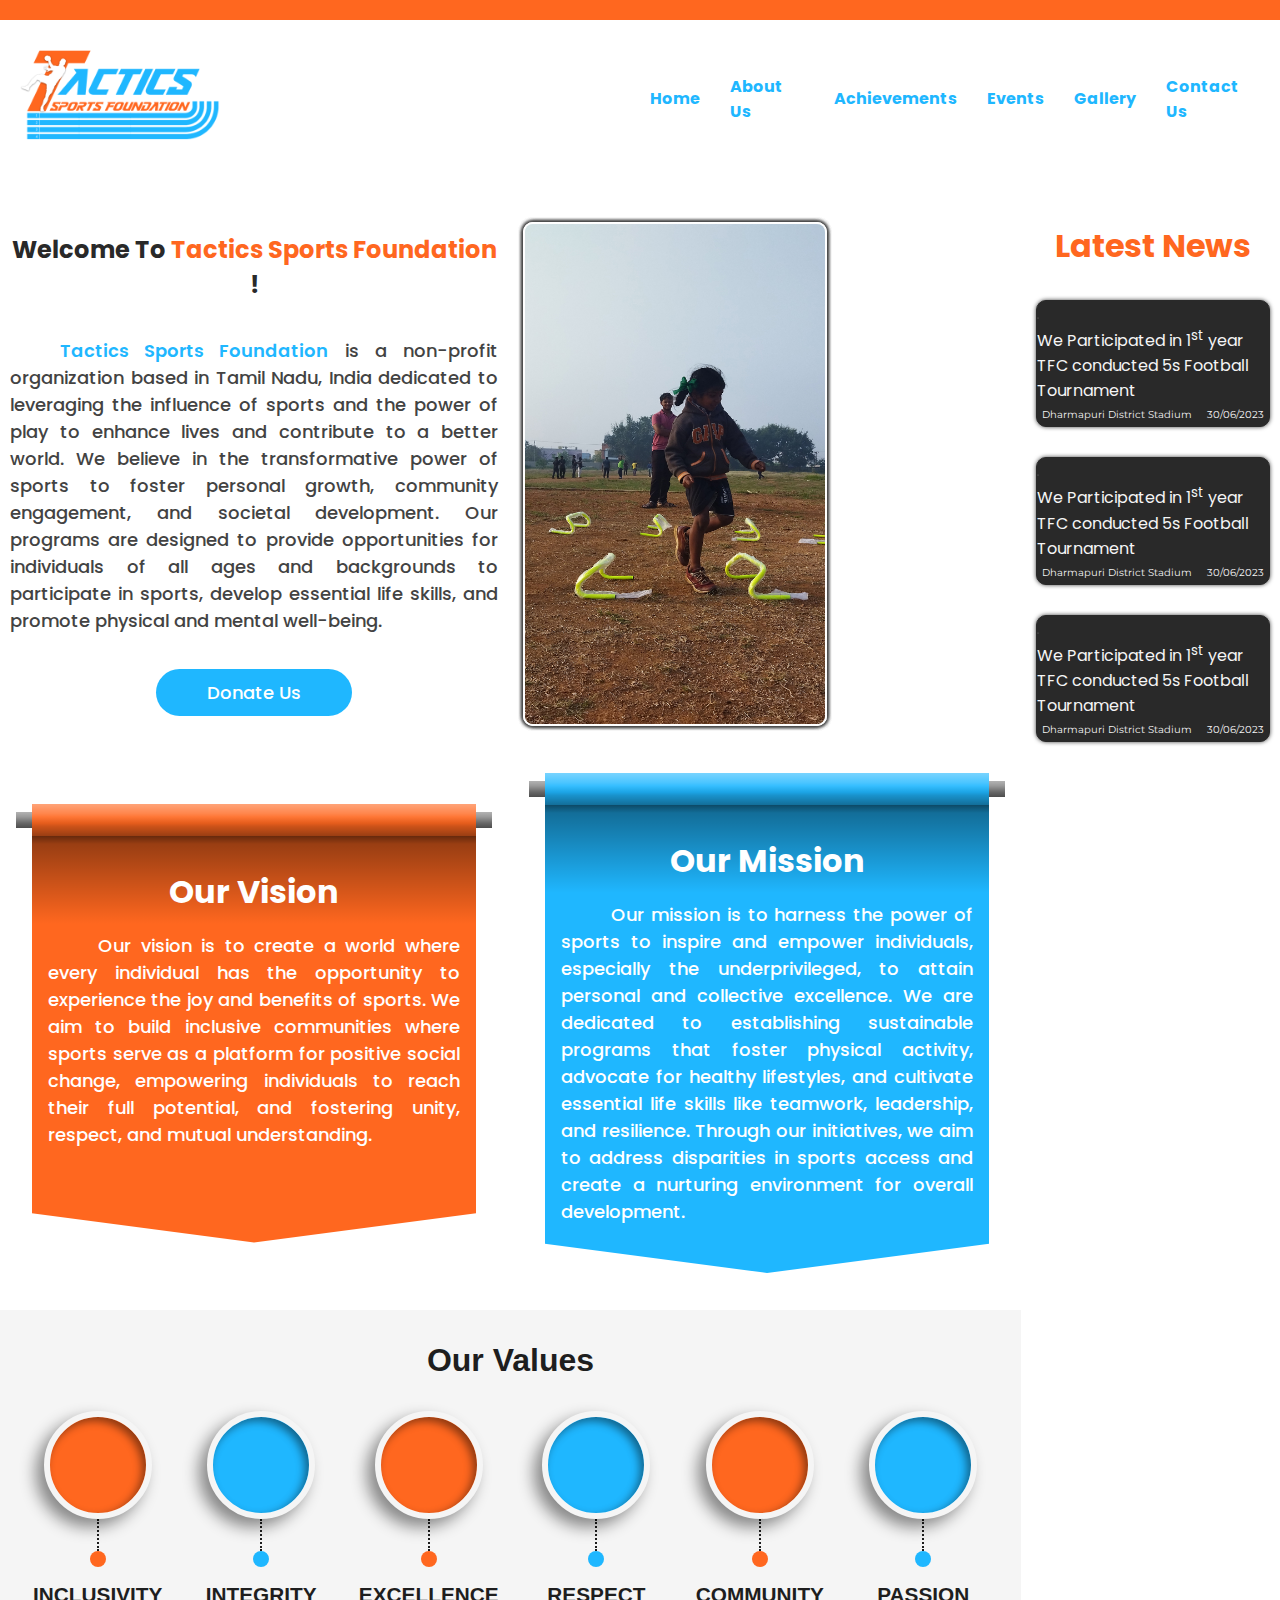
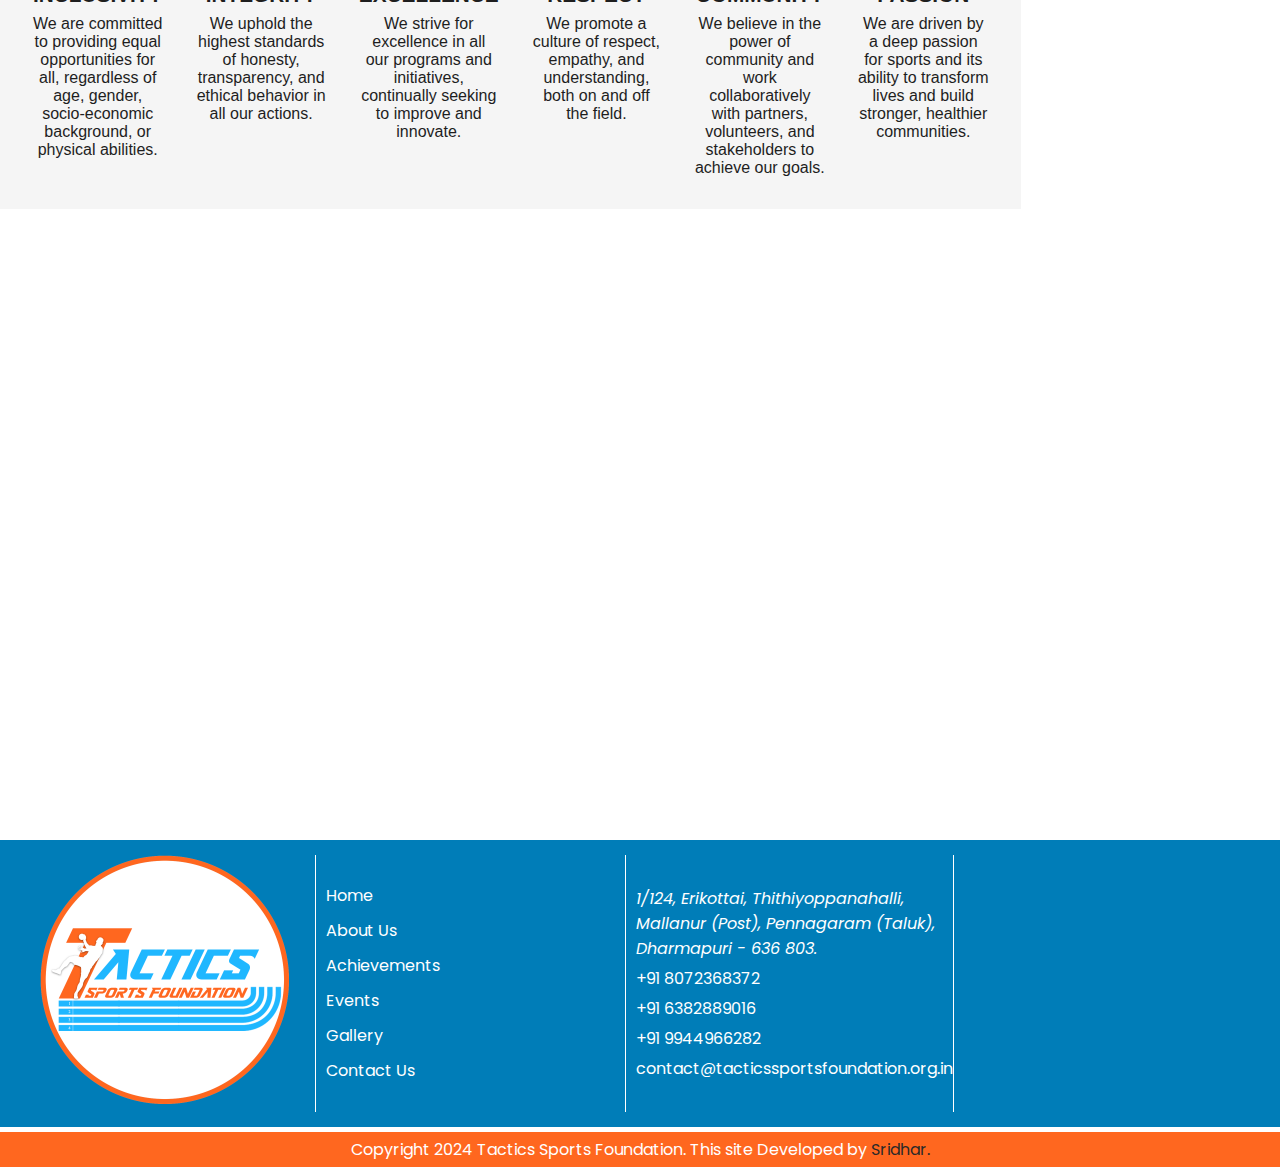
==== index.html @ 792f98ef "Add files via upload" ====
<!DOCTYPE html>
<html lang="en">

<head>
    <meta charset="UTF-8">
    <meta name="viewport" content="width=device-width, initial-scale=1.0">
    <title>Tactics Sports Foundation</title>
    <link rel="stylesheet" href="css/styles.css">
    <link rel="stylesheet" href="css/responsive-desktop.css">
    <link rel="stylesheet" href="css/responsive-tablet.css">
    <link rel="stylesheet" href="css/responsive-smartphone.css">
    <link rel="stylesheet" href="https://cdnjs.cloudflare.com/ajax/libs/font-awesome/6.5.2/css/all.min.css"
        integrity="sha512-SnH5WK+bZxgPHs44uWIX+LLJAJ9/2PkPKZ5QiAj6Ta86w+fsb2TkcmfRyVX3pBnMFcV7oQPJkl9QevSCWr3W6A=="
        crossorigin="anonymous" referrerpolicy="no-referrer" />
    <link href="https://fonts.googleapis.com/css2?family=Montserrat:wght@400;500;700&display=swap" rel="stylesheet">
    <link href="https://fonts.googleapis.com/css2?family=Poppins:wght@400;500;700&display=swap" rel="stylesheet">
</head>

<body>

    <!-- Home Container -->
    <div class="container">

        <!-- Header -->

        <div class="header">
            <div class="social-media">
                <a href="http://www.facebook.com/profile.php?id=100075860274698" target="_blank"
                    rel="noopener noreferrer"><i class="fa-brands fa-square-facebook"></i></a>
                <a href="http://www.instagram.com/tactics_sports_foundation" target="_blank"
                    rel="noopener noreferrer"><i class="fa-brands fa-square-instagram"></i></a>
                <a href="http://www.youtube.com/@tacticssportsfoundation" target="_blank" rel="noopener noreferrer"><i
                        class="fa-brands fa-square-youtube"></i></a>
            </div>
            <div class="contact-info">
                <a href="mailto:contact@tacticssportsfoundation.org.in"><i class="fa-solid fa-envelope"></i></a>
                <a href="tel:+918072368372"><i class="fa-solid fa-phone-volume"></i></a>
            </div>
        </div>

        <!-- Nav Bar -->

        <div class="navbar">
            <div class="site-logo">
                <a href="index.html"><img src="img/tsf new logo without circle.png" alt="Our-Logo"></a>
            </div>
            <div class="menu-bar" id="myLinks">
                <a href="index.html">Home</a>
                <a href="about.html">About Us</a>
                <div class="dropdown">
                    <a href="achievements.html" onmousemove="toggleDropdown()" class="dropbtn">Achievements <i
                            class="fa-solid fa-caret-down"></i></a>
                    <div id="myDropdown" class="dropdown-content">
                        <a href="#">2020 - 2021</a>
                        <a href="#">2021 - 2022</a>
                        <a href="2022-2023.html">2022 - 2023</a>
                        <a href="#">2023 - 2024</a>
                    </div>
                </div>
                <a href="#">Events</a>
                <a href="#">Gallery</a>
                <a href="#">Contact Us</a>
            </div>
            <div class="toggle-bar">
                <a href="javascript:void(0);" class="icon" onclick="toggleMenu()">
                    <i class="fa fa-bars" id="menuIcon"></i>
                </a>
            </div>
        </div>

        <!-- Intro -->

        <div class="content1">
            <h2>Welcome To <span>Tactics Sports Foundation</span> !</h2>
            <br>
            <p class="intro"><span>Tactics Sports Foundation</span> is a non-profit organization based in Tamil Nadu,
                India
                dedicated to leveraging the
                influence of sports and the power of play to enhance lives and contribute to a better world. We believe
                in the
                transformative power of sports to foster personal growth, community engagement, and societal
                development. Our
                programs are designed to provide opportunities for individuals of all ages and backgrounds to
                participate in
                sports, develop essential life skills, and promote physical and mental well-being.
            </p>
            <br>
            <a href="#" class="btn-donate">Donate Us</a>
        </div>

        <!-- Image Slide  -->

        <div class="content2">
            <div class="gallery">
                <img src="img/Untitled-1-2.jpg" alt="">
                <img src="img/Untitled-2-2.jpg" alt="">
                <img src="img/Untitled-3-2.jpg" alt="">
                <img src="img/Untitled-4-2.jpg" alt="">
                <img src="img/Untitled-5-3.jpg" alt="">
            </div>
        </div>

        <!-- News -->

        <div class="sidebar">
            <h1>Latest News</h1>
            <div class="news-blog">
                <img src="img/IMG20240630145654 (3).jpg" alt="" class="news-image">
                <p class="news-content">
                    We Participated in 1<sup>st</sup> year TFC conducted 5s Football Tournament
                </p>
                <div class="venue">
                    <p><i class="fa-solid fa-map-location-dot"></i> Dharmapuri District Stadium</p>
                    <p><i class="fa-solid fa-calendar-days"></i> 30/06/2023</p>
                </div>
            </div>
            <div class="news-blog">
                <img src="img/IMG20240630145654 (3).jpg" alt="" class="news-image">
                <p class="news-content">
                    We Participated in 1<sup>st</sup> year TFC conducted 5s Football Tournament
                </p>
                <div class="venue">
                    <p><i class="fa-solid fa-map-location-dot"></i> Dharmapuri District Stadium</p>
                    <p><i class="fa-solid fa-calendar-days"></i> 30/06/2023</p>
                </div>
            </div>
            <div class="news-blog">
                <img src="img/IMG20240630145654 (3).jpg" alt="" class="news-image">
                <p class="news-content">
                    We Participated in 1<sup>st</sup> year TFC conducted 5s Football Tournament
                </p>
                <div class="venue">
                    <p><i class="fa-solid fa-map-location-dot"></i> Dharmapuri District Stadium</p>
                    <p><i class="fa-solid fa-calendar-days"></i> 30/06/2023</p>
                </div>
            </div>
        </div>

        <!-- Vision -->

        <div class="content3">
            <ul>
                <li style="--accent-color:#ff671f">
                    <div class="icon"><i class="fa-solid fa-eye"></i></div>
                    <h2 class="title">Our Vision</h2>
                    <p class="descr">Our vision is to create a world where every individual has the opportunity to
                        experience
                        the joy and benefits of sports. We aim to build inclusive communities where sports serve as a
                        platform
                        for positive social change, empowering individuals to reach their full potential, and fostering
                        unity,
                        respect, and mutual understanding.
                    <pre><br></pre>
                    </p>
                </li>
            </ul>
        </div>

        <!-- Mission -->

        <div class="content4">
            <ul>
                <li style="--accent-color:#1fb7ff">
                    <div class="icon"><i class="fa-solid fa-ranking-star"></i></div>
                    <h2 class="title">Our Mission</h2>
                    <p class="descr">Our mission is to harness the power of sports to inspire and empower individuals,
                        especially the
                        underprivileged,
                        to attain personal and collective excellence. We are dedicated to establishing sustainable
                        programs that
                        foster
                        physical activity, advocate for healthy lifestyles, and cultivate essential life skills like
                        teamwork,
                        leadership,
                        and resilience. Through our initiatives, we aim to address disparities in sports access and
                        create a
                        nurturing
                        environment for overall development.</p>
                </li>
            </ul>
        </div>

        <!-- Values -->

        <div class="content5">
            <h2>Our Values</h2>
            <ul>
                <li style="--accent-color:#ff671f">
                    <div class="icon"><i class="fa-solid fa-hand-holding-heart"></i></div>
                    <div class="title">Inclusivity</div>
                    <div class="descr">We are committed to providing equal opportunities for all, regardless of age,
                        gender, socio-economic
                        background, or physical abilities.</div>
                </li>
                <li style="--accent-color:#1fb7ff">
                    <div class="icon"><i class="fa-solid fa-scale-balanced"></i></div>
                    <div class="title">Integrity</div>
                    <div class="descr">We uphold the highest standards of honesty, transparency, and ethical behavior in
                        all our actions.
                    </div>
                </li>
                <li style="--accent-color:#ff671f">
                    <div class="icon"><i class="fa-solid fa-medal"></i></div>
                    <div class="title">Excellence</div>
                    <div class="descr">We strive for excellence in all our programs and initiatives, continually seeking
                        to improve and
                        innovate.</div>
                </li>
                <li style="--accent-color:#1fb7ff">
                    <div class="icon"><i class="fa-solid fa-handshake"></i></div>
                    <div class="title">Respect</div>
                    <div class="descr">We promote a culture of respect, empathy, and understanding, both on and off the
                        field.
                    </div>
                </li>
                <li style="--accent-color:#ff671f">
                    <div class="icon"><i class="fa-solid fa-people-group"></i></div>
                    <div class="title">Community</div>
                    <div class="descr">We believe in the power of community and work collaboratively with partners,
                        volunteers, and
                        stakeholders to
                        achieve our goals.</div>
                </li>
                <li style="--accent-color:#1fb7ff">
                    <div class="icon"><i class="fa-solid fa-hand-fist"></i></div>
                    <div class="title">Passion</div>
                    <div class="descr">We are driven by a deep passion for sports and its ability to transform lives and
                        build stronger,
                        healthier
                        communities.</div>
                </li>
            </ul>
        </div>

        <!-- Videos -->

        <div class="content6">
            <div class="video-card">
                <iframe width="560" height="315"
                    src="https://www.youtube.com/embed/O41PebsZ7uA?si=P2jYIicXriKNDEqk&amp;start=17"
                    title="YouTube video player" frameborder="0"
                    allow="accelerometer; autoplay; clipboard-write; encrypted-media; gyroscope; picture-in-picture; web-share"
                    referrerpolicy="strict-origin-when-cross-origin" allowfullscreen></iframe>
            </div>
            <div class="video-card">
                <iframe width="560" height="315"
                    src="https://www.youtube.com/embed/A1g9U_fHBRI?si=4FXb2D5OkPpRqlbi&amp;start=19"
                    title="YouTube video player" frameborder="0"
                    allow="accelerometer; autoplay; clipboard-write; encrypted-media; gyroscope; picture-in-picture; web-share"
                    referrerpolicy="strict-origin-when-cross-origin" allowfullscreen></iframe>
            </div>
            <div class="video-card">
                <iframe width="560" height="315"
                    src="https://www.youtube.com/embed/dWeRzUOl0Vk?si=POp7Lp_bpHmtptwf&amp;start=63"
                    title="YouTube video player" frameborder="0"
                    allow="accelerometer; autoplay; clipboard-write; encrypted-media; gyroscope; picture-in-picture; web-share"
                    referrerpolicy="strict-origin-when-cross-origin" allowfullscreen></iframe>
            </div>
            <div class="video-card">
                <iframe width="560" height="315"
                    src="https://www.youtube.com/embed/62gImp-U8r4?si=qB-MS2k_x8G4M3GK&amp;start=19"
                    title="YouTube video player" frameborder="0"
                    allow="accelerometer; autoplay; clipboard-write; encrypted-media; gyroscope; picture-in-picture; web-share"
                    referrerpolicy="strict-origin-when-cross-origin" allowfullscreen></iframe>
            </div>
        </div>

        <!-- Footer -->


        <div class="footer">
            <div class="footer-1">
                <div class="footer-logo">
                    <a href="index.html"><img src="img/tsf new logo white.png" alt=""></a>
                </div>
                <div class="navlink-list">
                    <a href="index.html">Home</a>
                    <a href="about.html">About Us</a>
                    <a href="achievements.html">Achievements</a>
                    <a href="">Events</a>
                    <a href="">Gallery</a>
                    <a href="">Contact Us</a>
                </div>
                <div class="address">
                    <address>
                        <p><i class="fa-solid fa-location-dot"></i>1/124, Erikottai, Thithiyoppanahalli, Mallanur
                            (Post),
                            Pennagaram (Taluk), Dharmapuri - 636 803.</p>
                    </address>
                    <p class="mobile-no"><i class="fa-solid fa-mobile-retro"></i> +91 8072368372</p>
                    <p class="mobile-no"><i class="fa-solid fa-mobile-retro"></i> +91 6382889016</p>
                    <p class="mobile-no"><i class="fa-solid fa-mobile-retro"></i> +91 9944966282</p>
                    <p class="mail-id"><i class="fa-solid fa-envelope-open-text"></i>
                        contact@tacticssportsfoundation.org.in</p>
                </div>
                <div class="social-footer">
                    <a href="http://www.facebook.com/profile.php?id=100075860274698" target="_blank"
                        rel="noopener noreferrer"><i class="fa-brands fa-square-facebook"></i></a>
                    <a href="http://www.instagram.com/tactics_sports_foundation" target="_blank"
                        rel="noopener noreferrer"><i class="fa-brands fa-square-instagram"></i></a>
                    <a href="http://www.youtube.com/@tacticssportsfoundation" target="_blank"
                        rel="noopener noreferrer"><i class="fa-brands fa-square-youtube"></i></a>
                </div>
            </div>
        </div>

        <!-- Copywrite -->


        <div class="copywrite">
            <div class="footer-2">
                <p class="footer-copyright">Copyright <i class="fa-regular fa-copyright"></i> 2024 Tactics Sports
                    Foundation. This site Developed by <a href="https://sridhar-arulmani.github.io/"
                        target="_blank">Sridhar.</a></p>
            </div>
        </div>
    </div>

    <!-- Script -->
    <script src="js/scripts.js"></script>

</body>

</html>
---- css/styles.css ----
/* Base styles for all devices */

*{
    margin: 0;
    padding: 0;
}
body
{

    width: 100%;
    height: 100vh;
    box-sizing: border-box;
    font-family: 'Poppins', sans-serif;
}

::-moz-selection { /* Code for Firefox */
    color: #ffffffff;
    background: #1fb7ff;
  }
  
  ::selection {
    color: #ffffffff;
    background: #1fb7ff;
  }
.container {
    display: grid;
}

.header,
.navbar,
.sidebar,
.content1,
.content2,
.content3,
.content4,
.content5,
.content6,
.footer,
.copywrite {
    /* border: 1px solid #f7f7f7;
    border-radius: 10px; */
    padding: 10px;
    /* text-align: center; */
}

/* Header */

.header {
    display: grid;
    grid-template-areas: "social contact";
    grid-template-columns: 1fr 1fr;
    grid-template-rows: auto;
    background-color: #ff671f;
    /* border: 5px solid #ff671f;
    border-radius: 10px;
    box-shadow: 0 0 4px #434343; */
    /* margin-right: 50px; */
}

.header{
    font-size: xx-large;
}

.social-media {
    grid-area: social;
    text-align: left;
}

.contact-info {
    grid-area: contact;
    text-align: right;
}

.header a {
    text-decoration: none;
    color: #ffffff;
    transition: 0.3s;
}

.header a:hover {
    color: #1fb7ff;
}

/* Navbar */

.navbar {
    display: grid;
    grid-template-areas: "logo menu";
    grid-template-columns: 1fr 1fr;
    grid-template-rows: auto;
    background-color: #ffffff;
    /* border: 5px solid #ffffff;
    border-radius: 10px;
    box-shadow: 0 0 4px #434343; */
}

.navbar {
    position: sticky;
    top: 0;
    z-index: 100000;
}

.site-logo {
    display: flex;
    gap: 10px;
    justify-content: flex-start;
    align-items: center;
}

.menu-bar {
    display: flex;
    gap: 10px;
    justify-content: flex-start;
    align-items: center;
}

.navbar a {
    text-decoration: none;
    color: #1fb7ff;
    font-weight: bold;
    padding: 10px;
    transition: 0.3s;
}

.menu-bar a:hover {
    background-color: #ff671f;
    border-radius: 2px;
    color: #ffffff;
}

.dropbtn {
    padding: 16px;
    font-size: 16px;
    border: none;
    cursor: pointer;
}

.dropdown {
    position: relative;
    display: inline-block;
}

.dropdown-content {
    display: none;
    position: absolute;
    background-color: #f1f1f1;
    min-width: 155px;
    overflow: auto;
    box-shadow: 0px 8px 16px 0px rgba(0, 0, 0, 0.2);
    z-index: 1;
}

.dropdown-content a {
    color: #1fb7ff;
    padding: 12px 16px;
    text-decoration: none;
    display: block;
    transition: 0.3s;
}

.dropdown a:hover {
    background-color: #ff671f;
    color: #ffffff;
}
.dropdown-content a:hover {
  background-color: #ff671f;
}
.dropdown:hover .dropdown-content {
  display: block;
}
.show {
    display: block;
}

.site-logo img {
    width: 200px;
}

/* Welcome Note */

.content1 {
    /* background-color: rgba(245, 245, 245); */
    display: flex;
    flex-direction: column;
    justify-content: center;
    gap: 5px;
    margin-top: 10px;
    /* border: 5px solid #ffffff;
    border-radius: 10px;
    box-shadow: 0 0 4px #434343;
    margin-top: 10px; */
}

.content1 h2 {
    color: #292929;
    text-align: center;
}

.content1 h2 span {
    color: #ff671f;
}

.content1 p {
    color: #434343;
    text-indent: 50px;
    text-align: justify;
    font-size: large;
    font-weight: 500;
}

.content1 p span {
    color: #1fb7ff;
    font-weight: 510;
}

.btn-donate {
    display: flex;
    justify-content: center;
    text-align: center;
    text-decoration: none;
    font-size: large;
    font-weight: 500;
    color: #ffffff;
    border-radius: 100px;
    background-color: #1fb7ff;
    padding: 10px;
    margin-left: 30%;
    margin-right: 30%;
    transition: all 0.3s;
}

.btn-donate:hover {
    background-color: #ff671f;
}


/* Sliding Images */

.content2 {
    /* background-color: rgba(245, 245, 245); */
    display: flex;
    flex-direction: column;
    justify-content: flex-start;
    margin-top: 10px;
    overflow: hidden;
}

.gallery {

    display: grid;
    width: 300px;
}

.gallery>img {
    grid-area: 1/1;
    width: 100%;
    aspect-ratio: 0.6;
    /* object-fit: cover; */
    border: 2px solid #ffffff;
    border-radius: 10px;
    box-shadow: 0 0 4px #434343;
    animation: slide 10s infinite;
}

.gallery>img:last-child {
    animation-name: slide-last;
}

.gallery>img:nth-child(2) {
    animation-delay: -2s;
}

.gallery>img:nth-child(3) {
    animation-delay: -4s;
}

.gallery>img:nth-child(4) {
    animation-delay: -6s;
}

.gallery>img:nth-child(5) {
    animation-delay: -8s;
}

@keyframes slide {
    0% {
        transform: translateX(0%);
        z-index: 2;
    }

    20% {
        transform: translateX(120%);
        z-index: 2;
    }

    20.01% {
        transform: translateX(120%);
        z-index: 1;
    }

    40% {
        transform: translateX(0%);
        z-index: 1;
    }

    80% {
        transform: translateX(0%);
        z-index: 1;
    }

    80.01% {
        transform: translateX(0%);
        z-index: 2;
    }

    100% {
        transform: translateX(0%);
        z-index: 2;
    }
}

@keyframes slide-last {
    0% {
        transform: translateX(0%);
        z-index: 2;
    }

    20% {
        transform: translateX(120%);
        z-index: 2;
    }

    20.01% {
        transform: translateX(120%);
        z-index: 1;
    }

    40% {
        transform: translateX(0%);
        z-index: 1;
    }

    100% {
        transform: translateX(0%);
        z-index: 1;
    }
}

/* Side Bar */

.sidebar {
    /* background-color: rgba(245, 245, 245); */
    display: flex;
    flex-direction: column;
    gap: 30px;
    justify-content: flex-start;
    /* border-left: 5px solid #1fb7ff;
    border-right: 5px solid #1fb7ff; */
    /* border: 5px solid #ffffff; */
    /* border-radius: 10px; */
    /* background-color: #dcdcdc; */
    /* box-shadow: 0 0 4px #434343; */
    margin-top: 10px;
}
.sidebar h1{
    color: #ff671f;
    text-align: center;
}

.sidebar img {
    width: 99.5%;
    border: 1px solid #434343;
    border-radius: 10px 10px 0 0;
}

.news-blog {
    background-color: #292929;
    border: 1px solid #292929;
    border-radius: 10px;
    box-shadow: 0 0 4px #434343;
    color: #f5f5f5;
    transition: 0.3s;
}
.news-blog:hover{
    background-color: #f5f5f5;
    border: 1px solid #f5f5f5;
    color: #292929;

}

.news-blog .news-content {
    margin: auto;
}

.venue {
    font-family: 'Montserrat', sans-serif;
    font-size: 10px;
    display: flex;
    gap: 5px;
    justify-content: space-between;
    padding: 5px;
}


/* Vision */

.content3 {
    --color: rgba(30, 30, 30);
    --bgColor: rgba(255, 255, 255);
    /* min-height: 100vh; */
    display: flex;
    justify-content: center;
    align-items: center;
    color: var(--color);
    background: var(--bgColor);
    padding: 2rem;
  }

  .content3 ul {
    --col-gap: 2rem;
    --barH: 1rem;
    --roleH: 2rem;
    --flapH: 2rem;
    width: 100%;
    display: flex;
    justify-content: center;
    list-style: none;
  }

  .content3 ul li {
    width: 100%;
    max-width: 60rem;
    display: grid;
    grid-template:
      "role"
      "icon"
      "title"
      "descr";
    align-items: flex-start;
    gap: 1rem;
    padding-block-end: calc(var(--flapH) + 1rem);
    text-align: center;
    background: var(--accent-color);
    background-image: linear-gradient(
      rgba(0, 0, 0, 0.6) var(--roleH),
      rgba(0, 0, 0, 0.4) calc(var(--roleH) + 0.5rem),
      rgba(0, 0, 0, 0) calc(var(--roleH) + 0.5rem + 5rem)
    );
    clip-path: polygon(
      calc(var(--col-gap) / -2 - 5px) 0,
      calc(100% + var(--col-gap) / 2 + 5px) 0,
      calc(100% + var(--col-gap) / 2 + 5px ) calc(100% - var(--flapH)),
      50% 100%,
      calc(var(--col-gap) / -2 - 5px) calc(100% - var(--flapH))
    );
  }



  /* bar */
  .content3 ul li::before {
    content: "";
    grid-area: role;
    height: var(--barH);
    width: calc(100% + var(--col-gap));
    margin-left: calc(var(--col-gap) / -2);
    margin-top: calc(var(--roleH) / 2 - var(--barH) / 2);
    background: grey;
    z-index: -1;
    background-image: linear-gradient(
      rgba(255, 255, 255, 0.4),
      rgba(255, 255, 255, 0.2) 30%,
      rgba(255, 255, 255, 0.1) 40%,
      rgba(0, 0, 0, 0.1) 60%,
      rgba(0, 0, 0, 0.2) 70%,
      rgba(0, 0, 0, 0.4)
    );
  }

  /* role */
  .content3 ul li::after {
    content: "";
    grid-area: role;
    background: var(--accent-color);
    background-image: linear-gradient(
      rgba(255, 255, 255, 0.4),
      rgba(255, 255, 255, 0.2) 30%,
      rgba(255, 255, 255, 0.1) 40%,
      rgba(0, 0, 0, 0.1) 60%,
      rgba(0, 0, 0, 0.2) 70%,
      rgba(0, 0, 0, 0.4)
    );
    height: var(--roleH);
  }

  .content3 ul li .icon,
  .content3 ul li .title,
  .content3 ul li .descr {
    padding-inline: 1rem;
    color: white;
    /* text-shadow: 0 0 0.5rem rgba(0, 0, 0, 0.5); */
  }

  .content3 ul li .icon {
    font-size: 4rem;
  }
  .content3 ul li .title {
    font-size: xx-large;
    font-weight: bolder;

  }

  .content3 ul li .descr {
    text-indent: 50px;
    text-align: justify;
    font-size: large;
    font-weight: 500;
  }

/* Mission */

.content4 {
    --color: rgba(30, 30, 30);
    --bgColor: rgba(255, 255, 255);
    /* min-height: 100vh; */
    display: flex;
    justify-content: center;
    align-items: center;
    color: var(--color);
    background: var(--bgColor);
    padding: 2rem;
  }

  .content4 ul {
    --col-gap: 2rem;
    --barH: 1rem;
    --roleH: 2rem;
    --flapH: 2rem;
    width: 100%;
    display: flex;
    justify-content: center;
    list-style: none;
  }

  .content4 ul li {
    width: 100%;
    max-width: 60rem;
    display: grid;
    grid-template:
      "role"
      "icon"
      "title"
      "descr";
    align-items: flex-start;
    gap: 1rem;
    padding-block-end: calc(var(--flapH) + 1rem);
    text-align: center;
    background: var(--accent-color);
    background-image: linear-gradient(
      rgba(0, 0, 0, 0.6) var(--roleH),
      rgba(0, 0, 0, 0.4) calc(var(--roleH) + 0.5rem),
      rgba(0, 0, 0, 0) calc(var(--roleH) + 0.5rem + 5rem)
    );
    clip-path: polygon(
      calc(var(--col-gap) / -2 - 5px) 0,
      calc(100% + var(--col-gap) / 2 + 5px) 0,
      calc(100% + var(--col-gap) / 2 + 5px ) calc(100% - var(--flapH)),
      50% 100%,
      calc(var(--col-gap) / -2 - 5px) calc(100% - var(--flapH))
    );
  }

  /* bar */
  .content4 ul li::before {
    content: "";
    grid-area: role;
    height: var(--barH);
    width: calc(100% + var(--col-gap));
    margin-left: calc(var(--col-gap) / -2);
    margin-top: calc(var(--roleH) / 2 - var(--barH) / 2);
    background: grey;
    z-index: -1;
    background-image: linear-gradient(
      rgba(255, 255, 255, 0.4),
      rgba(255, 255, 255, 0.2) 30%,
      rgba(255, 255, 255, 0.1) 40%,
      rgba(0, 0, 0, 0.1) 60%,
      rgba(0, 0, 0, 0.2) 70%,
      rgba(0, 0, 0, 0.4)
    );
  }

  /* role */
  .content4 ul li::after {
    content: "";
    grid-area: role;
    background: var(--accent-color);
    background-image: linear-gradient(
      rgba(255, 255, 255, 0.4),
      rgba(255, 255, 255, 0.2) 30%,
      rgba(255, 255, 255, 0.1) 40%,
      rgba(0, 0, 0, 0.1) 60%,
      rgba(0, 0, 0, 0.2) 70%,
      rgba(0, 0, 0, 0.4)
    );
    height: var(--roleH);
  }

  .content4 ul li .icon,
  .content4 ul li .title,
  .content4 ul li .descr {
    padding-inline: 1rem;
    color: white;
    /* text-shadow: 0 0 0.5rem rgba(0, 0, 0, 0.5); */
  }

  .content4 ul li .icon {
    font-size: 4rem;
  }
  .content4 ul li .title {
    font-size: xx-large;
    font-weight: bolder;
  }

  .content4 ul li .descr {
    text-indent: 50px;
    text-align: justify;
    font-size: large;
    font-weight: 500;
  }


  /* Values */

  .content5 {
    --color: rgba(30, 30, 30);
    --bgColor: rgba(245, 245, 245);
    --accent-color: #FF5733; /* Assuming you have an accent color */
    display: grid;
    align-content: center;
    gap: 32px;
    padding: 32px;
    font-family: "Jura", sans-serif;
    color: var(--color);
    background: var(--bgColor);
    box-sizing: border-box; /* Ensure padding is included in the width */
  }
  
  .content5 h2 {
    text-align: center;
    font-size: xx-large;
    font-weight: bolder;
  }
  
  .content5 ul {
    display: grid;
    grid-template-columns: repeat(6, 1fr);
    justify-content: center;
    gap: 32px;
    list-style: none;
    width: 100%; /* Ensure the list does not exceed the container width */
    box-sizing: border-box;
  }
  
  .content5 ul li {
    justify-self: center;
    display: grid;
    grid-template:
      "icon"
      "line"
      "dot"
      "title"
      "descr" 1fr;
    justify-items: center;
    align-items: flex-start;
    text-align: center;
    box-sizing: border-box;
  }
  
  .content5 ul li .icon {
    grid-area: icon;
    width: 96px;
    aspect-ratio: 1;
    display: grid;
    place-items: center;
    color: white;
    font-size: 40px;
    border: 6.4px solid var(--bgColor);
    border-radius: 50%;
    background: var(--accent-color);
    box-shadow: -8px 8px 16px rgba(0, 0, 0, 0.45),
      inset -4px 4px 8px rgba(0, 0, 0, 0.45);
  }
  
  .content5 ul li::before {
    content: "";
    grid-area: line;
    height: 32px;
    border-right: 2px dotted currentColor;
  }
  
  .content5 ul li::after {
    content: "";
    grid-area: dot;
    width: 16px;
    aspect-ratio: 1;
    border-radius: 50%;
    background: var(--accent-color);
    justify-self: center;
    margin-bottom: 8px;
  }
  
  .content5 ul li .title {
    grid-area: title;
    margin-block: 8px;
    font-size: 20.8px;
    font-weight: 600;
    text-align: center;
    text-transform: uppercase;
    box-sizing: border-box;
  }




/* Video */

.content6 {
    /* background-color: rgba(245, 245, 245); */
    display: grid;
    grid-template-columns: repeat(2, 1fr); /* Four columns with equal width */
    grid-template-rows: auto;
    gap: 20px; /* Adjust gap as needed */
    /* width: 95%; */
    /* border: 5px solid #ffffff;
    border-radius: 10px;
    box-shadow: 0 0 4px #434343; */
    margin-top: 10px;
    overflow: hidden; /* Ensure no overflow */
    padding: 20px;
}

.video-card {
    width: 100%; /* Ensure video card fills its grid cell */
    height: 0;
    padding-bottom: 56.25%; /* Aspect ratio 16:9 for responsive resizing */
    position: relative;
}

.video-card iframe {
    position: absolute;
    width: 100%;
    height: 100%;
    top: 0;
    left: 0;
    border-radius: 10px;

}


/* Footer */

.footer-logo img {
    width: 250px;
}

.footer{
    /* width: 99%; */
    /* border: 5px solid #ffffff; */
    /* border-radius: 10px; */
    /* box-shadow: 0 0 4px #434343; */
    margin-top: 10px;
    background-color: #007db8;

}
.footer-1{
    display: grid;
    grid-template-columns: repeat(4, 1fr); 
    grid-template-rows: auto;
    gap: 10px;
    /* background-color: #ff671f; */
    /* border: 5px solid #ffffff; */
    /* border-radius: 10px;
    box-shadow: 0 0 4px #434343; */
    padding: 5px;
}

.footer-logo{
    display: flex;
    justify-content: center;
    border-right: 1px solid #ffffff;
}

.footer a {
    text-decoration: none;
    color: #ffffff;
    transition: 0.3s;
}

.footer a:hover {
    color: #292929;
}
.navlink-list{
    display: flex;
    flex-direction: column;
    justify-content: center;
    gap: 10px;
    align-content: center;
    border-right: 1px solid #ffffff;

}
.address{
    display: flex;
    flex-direction: column;
    justify-content: center;
    gap: 5px;
    align-content: center;
    color: #ffffff;
    transition: 0.3s;
    border-right: 1px solid #ffffff;

}
.address:hover{
    color: #292929;

}
.footer-1 .social-footer{
    display: flex;
    flex-direction: row;
    justify-content: center;
    align-items: center;
    gap: 10px;
}
.footer-1 .social-footer i{
    font-size: 40px;
    color: #ffffff;
    transition: 0.3s;

}
.footer-1 .social-footer i:hover{
    color: #292929;
}


/* Copywrite */

.copywrite{
    display: flex;
    gap: 10px;
    background-color: #ff671f;
    /* border: 5px solid #ffffff; */
    /* border-radius: 10px; */
    padding: 5px;
    /* width: 99.5%; */
    /* margin-top: 5px; */
    display: flex;
    justify-content: center;
    color: #ffffff;
}
.copywrite a{
    text-decoration: none;
    color: #292929;

}
---- css/responsive-desktop.css ----
/* Desktop styles */
@media (min-width: 1024px) {

    .container {
        grid-template-areas:
            "header header header"
            "navbar navbar navbar"
            "content1 content2 sidebar"
            "content3 content4 sidebar"
            "content5 content5 sidebar"
            "content6 content6 sidebar"
            "footer footer footer"
            "copywrite copywrite copywrite";
        grid-template-columns: 2fr 2fr 1fr;
        grid-template-rows: auto;
        gap: 5px;
    }

    .header {
        grid-area: header;
    }

    .navbar {
        grid-area: navbar;
    }

    .sidebar {
        grid-area: sidebar;
    }

    .content1 {
        grid-area: content1;
    }

    .content2 {
        grid-area: content2;
    }

    .content3 {
        grid-area: content3;
    }

    .content4 {
        grid-area: content4;
    }

    .content5 {
        grid-area: content5;
    }

    .content6 {
        grid-area: content6;
    }

    .footer {
        grid-area: footer;
    }
    .copywrite{
        grid-area: copywrite;
    }


/* Header */

/* Toggle bar */
.toggle-bar {
    visibility: hidden;
}


/* about us */

.about-container {
    grid-template-areas:
        "abheader abheader abheader abheader"
        "abnavbar abnavbar abnavbar abnavbar"
        "aboutimage aboutimage aboutus aboutus"
        "ourteam ourteam ourteam ourteam"
        "visionmissionvalues visionmissionvalues visionmissionvalues visionmissionvalues"
        "abfooter abfooter abfooter abfooter"
        "abcopywrite abcopywrite abcopywrite abcopywrite";
    grid-template-columns: 1fr 1fr 1fr 1fr;
    grid-template-rows: auto;
    gap: 5px;
}

.about-header { grid-area: abheader ;}
.about-navbar { grid-area: abnavbar ;}
.about-image { grid-area: aboutimage ;}
.about-content { grid-area: aboutus ;}
.our-team { grid-area: ourteam ;}
.about-v-m-v { grid-area: visionmissionvalues ;}
.about-footer { grid-area: abfooter ;}
.about-copywrite { grid-area: abcopywrite ;}


/* Acheivements */

.acheive-container {
    grid-template-areas:
        "acheader"
        "acnavbar"
        "acheive"
        "acfooter"
        "accopywrite";
    grid-template-columns: 1fr;
    grid-template-rows: auto;
    gap: 5px;
}

.acheive-header { grid-area: acheader ;}
.acheive-navbar { grid-area: acnavbar ;}
.acheivements { grid-area: acheive ;}
.acheive-footer { grid-area: acfooter ;}
.acheive-copywrite { grid-area: accopywrite ;}


}
---- css/responsive-tablet.css ----
/* Tablet styles (landscape and portrait) */

@media (min-width: 768px) and (max-width: 1023px) {

    .container {
        grid-template-areas:
            "header header"
            "navbar navbar"
            "content1 content2"
            "content3 content4"
            "content5 content5"
            "content6 content6"
            "sidebar sidebar"
            "footer footer"
            "copywrite copywrite";
            grid-template-columns: 2fr 2fr;
            grid-template-rows: auto;
            gap: 5px;
    }

    .header {
        grid-area: header;
    }

    .navbar {
        grid-area: navbar;
    }

    .sidebar {
        grid-area: sidebar;
    }

    .content1 {
        grid-area: content1;
    }

    .content2 {
        grid-area: content2;
    }

    .content3 {
        grid-area: content3;
    }

    .content4 {
        grid-area: content4;
    }

    .content5 {
        grid-area: content5;
    }

    .content6 {
        grid-area: content6;
    }

    .footer {
        grid-area: footer;
    }
    .copywrite{
        grid-area: copywrite;
    }


/* Header */

    /* Toggle icon */
    .toggle-bar {
        display: flex;
        justify-content: flex-end;
    }

    .toggle-bar .icon {
        background: none;
        border: none;
        font-size: 50px;
        cursor: pointer;
        color: #1fb7ff;
    }

    .toggle-bar .icon:focus {
        outline: none;
    }

    /* Menu when toggled */
    .navbar #myLinks {
        display: none;
        position: absolute;
        top: 10px; /* Adjust as necessary */
        right: 20px;
        background-color: #ffffff;
        box-shadow: 0px 8px 16px 0px rgba(0,0,0,0.2);
        z-index: 1;
        width: 200px; /* Adjust width as necessary */
    }

    .navbar #myLinks a {
        display: block;
        padding: 10px 20px;
        text-decoration: none;
        color: #1fb7ff;
    }

    .navbar #myLinks a:hover {
        background-color: #ff671f;
        color: #ffffff;
    }

    /* Active state */
    .navbar .active {
        background-color: #ff671f;
        color: #ffffff;
    }

    .navbar a.icon {
        display: block;
        position: absolute;
        top: 10px;
        right: 20px;
        background-color: #ffffff;
        padding: 10px;
        z-index: 2;
    }

    .navbar a.icon:hover {
        background-color: #ffffff;
        color: #1fb7ff;
    }



    /*  */


    .content5 ul{
        grid-template-columns: repeat(2, 1fr);

    }

    .content6 {
        display: grid;
        grid-template-columns: repeat(2, 1fr); /* Four columns with equal width */
        gap: 10px;
    }

    .footer-1 {

        grid-template-columns: repeat(2, 1fr); /* Adjusting to two columns on tablets */
    }

    .footer-logo {
        display: flex;
        justify-content: left;
/* Removing border-right for better alignment on tablets */
        padding-bottom: 10px; /* Adding padding for spacing */
    }

    .navlink-list {
        display: flex;
        justify-content: center;
        align-items: center;
        border-right: none; /* Removing border-right for better alignment on tablets */
        padding-bottom: 10px; /* Adding padding for spacing */
    }

    .address {
/* Removing border-right for better alignment on tablets */
        padding-bottom: 10px; /* Adding padding for spacing */
    }

    .social-footer {
        justify-content: center; /* Centering social icons on tablets */
    }

    .social-footer i {
        font-size: 30px; /* Adjusting size of social icons on tablets */
    }



    /* about us */

.about-container {
    grid-template-areas:
        "abheader abheader abheader"
        "abnavbar abnavbar abnavbar"
        "aboutimage aboutimage aboutimage"
        "aboutus aboutus aboutus"
        "ourteam ourteam ourteam"
        "visionmissionvalues visionmissionvalues visionmissionvalues"
        "abfooter abfooter abfooter"
        "abcopywrite abcopywrite abcopywrite";
    grid-template-columns: 1fr 1fr 1fr;
    grid-template-rows: auto;
    gap: 5px;
}
.about-header { grid-area: abheader ;}
.about-navbar { grid-area: abnavbar ;}
.about-image { grid-area: aboutimage ;}
.about-content { grid-area: aboutus ;}
.our-team { grid-area: ourteam ;}
.about-v-m-v { grid-area: visionmissionvalues ;}
.about-footer { grid-area: abfooter ;}
.about-copywrite { grid-area: abcopywrite ;}

/* Header */

    /* Toggle icon */
    .toggle-bar {
        display: flex;
        justify-content: flex-end;
    }

    .toggle-bar .icon {
        background: none;
        border: none;
        font-size: 50px;
        cursor: pointer;
        color: #1fb7ff;
    }

    .toggle-bar .icon:focus {
        outline: none;
    }

    /* Menu when toggled */
    .about-navbar #myLinks {
        display: none;
        position: absolute;
        top: 10px; /* Adjust as necessary */
        right: 20px;
        background-color: #ffffff;
        box-shadow: 0px 8px 16px 0px rgba(0,0,0,0.2);
        z-index: 1;
        width: 200px; /* Adjust width as necessary */
    }

    .about-navbar #myLinks a {
        display: block;
        padding: 10px 20px;
        text-decoration: none;
        color: #1fb7ff;
    }

    .about-navbar #myLinks a:hover {
        background-color: #ff671f;
        color: #ffffff;
    }

    /* Active state */
    .about-navbar .active {
        background-color: #ff671f;
        color: #ffffff;
    }

    .about-navbar a.icon {
        display: block;
        position: absolute;
        top: 10px;
        right: 20px;
        background-color: #ffffff;
        padding: 10px;
        z-index: 2;
    }

    .about-navbar a.icon:hover {
        background-color: #ffffff;
        color: #1fb7ff;
    }




.our-team {
        grid-template-columns: repeat(3, 1fr); /* Two columns */
        grid-template-areas:
            "team team"
            "para para"
            "raj laks"
            "nave ram"
            "vig sri";
        padding: 20px; /* Adjust padding */
    }

    .our-team h2,
    .our-team .para {
        grid-column: 1 / -1; /* Span across all columns */
        text-align: center;
    }

    .profile-card {
        margin-bottom: 20px; /* Space between profile cards */
    }


    .about-v-m-v .card-container {
        flex-wrap: wrap;
        gap: 40px;
    }

    .about-v-m-v .card {
        width: calc(50% - 20px); /* Two cards per row with gap */
    }


    .about-footer .footer-1 {

        grid-template-columns: repeat(2, 1fr); /* Adjusting to two columns on tablets */
    }

    .about-footer .footer-logo {
        display: flex;
        justify-content: left;
/* Removing border-right for better alignment on tablets */
        padding-bottom: 10px; /* Adding padding for spacing */
    }

    .about-footer .navlink-list {
        display: flex;
        justify-content: center;
        align-items: center;
        border-right: none; /* Removing border-right for better alignment on tablets */
        padding-bottom: 10px; /* Adding padding for spacing */
    }

    .about-footer .address {
/* Removing border-right for better alignment on tablets */
        padding-bottom: 10px; /* Adding padding for spacing */
    }

    .about-footer .social-footer {
        justify-content: center; /* Centering social icons on tablets */
    }

    .about-footer .social-footer i {
        font-size: 30px; /* Adjusting size of social icons on tablets */
    }



/* Acheivements */

.acheive-container {
    grid-template-areas:
        "acheader"
        "acnavbar"
        "acheive"
        "acfooter"
        "accopywrite";
    grid-template-columns: 1fr;
    grid-template-rows: auto;
    gap: 5px;
}

.acheive-header { grid-area: acheader ;}
.acheive-navbar { grid-area: acnavbar ;}
.acheivements { grid-area: acheive ;}
.acheive-footer { grid-area: acfooter ;}
.acheive-copywrite { grid-area: accopywrite ;}

/* Header */

    /* Toggle icon */
    .toggle-bar {
        display: flex;
        justify-content: flex-end;
    }

    .toggle-bar .icon {
        background: none;
        border: none;
        font-size: 50px;
        cursor: pointer;
        color: #1fb7ff;
    }

    .toggle-bar .icon:focus {
        outline: none;
    }

    /* Menu when toggled */
    .acheive-navbar #myLinks {
        display: none;
        position: absolute;
        top: 10px; /* Adjust as necessary */
        right: 20px;
        background-color: #ffffff;
        box-shadow: 0px 8px 16px 0px rgba(0,0,0,0.2);
        z-index: 1;
        width: 200px; /* Adjust width as necessary */
    }

    .acheive-navbar #myLinks a {
        display: block;
        padding: 10px 20px;
        text-decoration: none;
        color: #1fb7ff;
    }

    .acheive-navbar #myLinks a:hover {
        background-color: #ff671f;
        color: #ffffff;
    }

    /* Active state */
    .acheive-navbar .active {
        background-color: #ff671f;
        color: #ffffff;
    }

    .acheive-navbar a.icon {
        display: block;
        position: absolute;
        top: 10px;
        right: 20px;
        background-color: #ffffff;
        padding: 10px;
        z-index: 2;
    }

    .acheive-navbar a.icon:hover {
        background-color: #ffffff;
        color: #1fb7ff;
    }

    .acheive-footer .footer-1 {

        grid-template-columns: repeat(2, 1fr); /* Adjusting to two columns on tablets */
    }

    .acheive-footer .footer-logo {
        display: flex;
        justify-content: left;
/* Removing border-right for better alignment on tablets */
        padding-bottom: 10px; /* Adding padding for spacing */
    }

    .acheive-footer .navlink-list {
        display: flex;
        justify-content: center;
        align-items: center;
        border-right: none; /* Removing border-right for better alignment on tablets */
        padding-bottom: 10px; /* Adding padding for spacing */
    }

    .acheive-footer .address {
/* Removing border-right for better alignment on tablets */
        padding-bottom: 10px; /* Adding padding for spacing */
    }

    .acheive-footer .social-footer {
        justify-content: center; /* Centering social icons on tablets */
    }

    .acheive-footer .social-footer i {
        font-size: 30px; /* Adjusting size of social icons on tablets */
    }





}
---- css/responsive-smartphone.css ----
/* Smartphone styles (landscape and portrait) */


@media (max-width: 767px) {

    .container {
        grid-template-areas:
            "header"
            "navbar"
            "content1"
            "content2"
            "content3"
            "content4"
            "content5"
            "content6"
            "sidebar"
            "footer"
            "copywrite";
        grid-template-columns: 1fr;
        grid-template-rows: auto;
        gap: 5px;
    }

    .header {
        grid-area: header;
    }

    .navbar {
        grid-area: navbar;
    }

    .sidebar {
        grid-area: sidebar;
    }

    .content1 {
        grid-area: content1;
    }

    .content2 {
        grid-area: content2;
    }

    .content3 {
        grid-area: content3;
    }

    .content4 {
        grid-area: content4;
    }

    .content5 {
        grid-area: content5;
    }

    .content6 {
        grid-area: content6;
    }

    .footer {
        grid-area: footer;
    }
    .copywrite{
        grid-area: copywrite;
    }



/* Header */


    /* Toggle icon */
    .toggle-bar {
        display: flex;
        justify-content: flex-end;
    }

    .toggle-bar .icon {
        background: none;
        border: none;
        font-size: 50px;
        cursor: pointer;
        color: #1fb7ff;
    }

    .toggle-bar .icon:focus {
        outline: none;
    }

    /* Menu when toggled */
    .navbar #myLinks {
        display: none;
        position: absolute;
        top: 10px; /* Adjust as necessary */
        right: 20px;
        background-color: #ffffff;
        box-shadow: 0px 8px 16px 0px rgba(0,0,0,0.2);
        z-index: 1;
        width: 200px; /* Adjust width as necessary */
    }

    .navbar #myLinks a {
        display: block;
        padding: 10px 20px;
        text-decoration: none;
        color: #1fb7ff;
    }

    .navbar #myLinks a:hover {
        background-color: #ff671f;
        color: #ffffff;
    }

    /* Active state */
    .navbar .active {
        background-color: #ff671f;
        color: #ffffff;
    }

    .navbar a.icon {
        display: block;
        position: absolute;
        top: 10px;
        right: 20px;
        background-color: #ffffff;
        padding: 10px;
        z-index: 2;
    }

    .navbar a.icon:hover {
        background-color: #ffffff;
        color: #1fb7ff;
    }


    .content5 ul{
        grid-template-columns: repeat(1, 1fr);

    }

    .content6 {
        display: grid;
        grid-template-columns: repeat(1, 1fr); /* Four columns with equal width */
        gap: 10px;
    }

    .footer-1 {
        grid-template-columns: 1fr; /* Adjusting to a single column on mobile */
    }

    .footer-logo,
    .navlink-list,
    .address {
        border-right: none; /* Removing border-right for better alignment on mobile */
        padding-bottom: 10px; /* Adding padding for spacing */
        border-bottom: 1px solid #ffffff;
    }
    .navlink-list{
        display: flex;
        align-items: center;
    }

    .social-footer {
        flex-direction: row; /* Aligning social icons horizontally on mobile */
        justify-content: center; /* Centering social icons on mobile */
    }

    .social-footer i {
        font-size: 30px; /* Adjusting size of social icons on mobile */
    }


        /* about us */

.about-container {
    grid-template-areas:
        "abheader"
        "abnavbar"
        "aboutimage"
        "aboutus"
        "ourteam"
        "visionmissionvalues"
        "abfooter"
        "abcopywrite";
    grid-template-columns: 1fr;
    grid-template-rows: auto;
    gap: 5px;
}
.about-header { grid-area: abheader ;}
.about-navbar { grid-area: abnavbar ;}
.about-image { grid-area: aboutimage ;}
.about-content { grid-area: aboutus ;}
.our-team { grid-area: ourteam ;}
.about-v-m-v { grid-area: visionmissionvalues ;}
.about-footer { grid-area: abfooter ;}
.about-copywrite { grid-area: abcopywrite ;}


/* Header */


    /* Toggle icon */
    .toggle-bar {
        display: flex;
        justify-content: flex-end;
    }

    .toggle-bar .icon {
        background: none;
        border: none;
        font-size: 50px;
        cursor: pointer;
        color: #1fb7ff;
    }

    .toggle-bar .icon:focus {
        outline: none;
    }

    /* Menu when toggled */
    .about-navbar #myLinks {
        display: none;
        position: absolute;
        top: 10px; /* Adjust as necessary */
        right: 20px;
        background-color: #ffffff;
        box-shadow: 0px 8px 16px 0px rgba(0,0,0,0.2);
        z-index: 1;
        width: 200px; /* Adjust width as necessary */
    }

    .about-navbar #myLinks a {
        display: block;
        padding: 10px 20px;
        text-decoration: none;
        color: #1fb7ff;
    }

    .about-navbar #myLinks a:hover {
        background-color: #ff671f;
        color: #ffffff;
    }

    /* Active state */
    .about-navbar .active {
        background-color: #ff671f;
        color: #ffffff;
    }

    .about-navbar a.icon {
        display: block;
        position: absolute;
        top: 10px;
        right: 20px;
        background-color: #ffffff;
        padding: 10px;
        z-index: 2;
    }

    .about-navbar a.icon:hover {
        background-color: #ffffff;
        color: #1fb7ff;
    }



    .our-team {
        grid-template-columns: 1fr; /* Single column layout */
        grid-template-areas:
            "team"
            "para"
            "raj"
            "laks"
            "nave"
            "ram"
            "vig"
            "sri";
        padding: 10px; /* Adjust padding for smaller screens */
    }

    .our-team h2,
    .our-team .para {
        grid-column: 1 / -1; /* Span across all columns */
        text-align: center;
    }

    .profile-card {
        margin-bottom: 20px; /* Space between profile cards */
    }

    .about-v-m-v .card-container {
        flex-direction: column;
        justify-content: center;
        align-items: center;
    }

    .about-v-m-v .card {
        width: 90%; /* Full width for each card on smaller screens */
        margin-bottom: 20px;
    }

    .about-footer .footer-1 {
        grid-template-columns: 1fr; /* Adjusting to a single column on mobile */
    }

    .about-footer .footer-logo,
    .about-footer .navlink-list,
    .about-footer .address {
        border-right: none; /* Removing border-right for better alignment on mobile */
        padding-bottom: 10px; /* Adding padding for spacing */
        border-bottom: 1px solid #ffffff;
    }
    .about-footer .navlink-list{
        display: flex;
        align-items: center;
    }

    .about-footer .social-footer {
        flex-direction: row; /* Aligning social icons horizontally on mobile */
        justify-content: center; /* Centering social icons on mobile */
    }

    .about-footer .social-footer i {
        font-size: 30px; /* Adjusting size of social icons on mobile */
    }



/* Acheivements */

.acheive-container {
    grid-template-areas:
        "acheader"
        "acnavbar"
        "acheive"
        "acfooter"
        "accopywrite";
    grid-template-columns: 1fr;
    grid-template-rows: auto;
    gap: 5px;
}

.acheive-header { grid-area: acheader ;}
.acheive-navbar { grid-area: acnavbar ;}
.acheivements { grid-area: acheive ;}
.acheive-footer { grid-area: acfooter ;}
.acheive-copywrite { grid-area: accopywrite ;}

/* Header */


    /* Toggle icon */
    .toggle-bar {
        display: flex;
        justify-content: flex-end;
    }

    .toggle-bar .icon {
        background: none;
        border: none;
        font-size: 50px;
        cursor: pointer;
        color: #1fb7ff;
    }

    .toggle-bar .icon:focus {
        outline: none;
    }

    /* Menu when toggled */
    .acheive-navbar #myLinks {
        display: none;
        position: absolute;
        top: 10px; /* Adjust as necessary */
        right: 20px;
        background-color: #ffffff;
        box-shadow: 0px 8px 16px 0px rgba(0,0,0,0.2);
        z-index: 1;
        width: 200px; /* Adjust width as necessary */
    }

    .acheive-navbar #myLinks a {
        display: block;
        padding: 10px 20px;
        text-decoration: none;
        color: #1fb7ff;
    }

    .acheive-navbar #myLinks a:hover {
        background-color: #ff671f;
        color: #ffffff;
    }

    /* Active state */
    .acheive-navbar .active {
        background-color: #ff671f;
        color: #ffffff;
    }

    .acheive-navbar a.icon {
        display: block;
        position: absolute;
        top: 10px;
        right: 20px;
        background-color: #ffffff;
        padding: 10px;
        z-index: 2;
    }

    .acheive-navbar a.icon:hover {
        background-color: #ffffff;
        color: #1fb7ff;
    }

    .acheive-footer .footer-1 {
        grid-template-columns: 1fr; /* Adjusting to a single column on mobile */
    }

    .acheive-footer .footer-logo,
    .acheive-footer .navlink-list,
    .acheive-footer .address {
        border-right: none; /* Removing border-right for better alignment on mobile */
        padding-bottom: 10px; /* Adding padding for spacing */
        border-bottom: 1px solid #ffffff;
    }
    .acheive-footer .navlink-list{
        display: flex;
        align-items: center;
    }

    .acheive-footer .social-footer {
        flex-direction: row; /* Aligning social icons horizontally on mobile */
        justify-content: center; /* Centering social icons on mobile */
    }

    .acheive-footer .social-footer i {
        font-size: 30px; /* Adjusting size of social icons on mobile */
    }


    /* Acheivements */

      /* Place the timelime to the left */
  .acheivements .timeline::after {
    left: 31px;
    }
    
    /* Full-width containers */
    .acheivements .container {
    width: 100%;
    padding-left: 70px;
    padding-right: 25px;
    }
    
    /* Make sure that all arrows are pointing leftwards */
    .acheivements .container:nth-child(odd)::before {
    left: 60px;
    border: medium solid #FF671F;
    border-width: 10px 10px 10px 0;
    border-color: transparent #FF671F transparent transparent;
    }
    .acheivements .container:nth-child(even)::before {
        left: 60px;
        border: medium solid #1fb7ff;
        border-width: 10px 10px 10px 0;
        border-color: transparent #1fb7ff transparent transparent;
    }
  
    /* Make sure all circles are at the same spot */
    .acheivements .left::after, .acheivements .right::after {
    left: 15px;
    }
    
    /* Make all right containers behave like the left ones */
    .acheivements .right {
    left: 0%;
    }



}
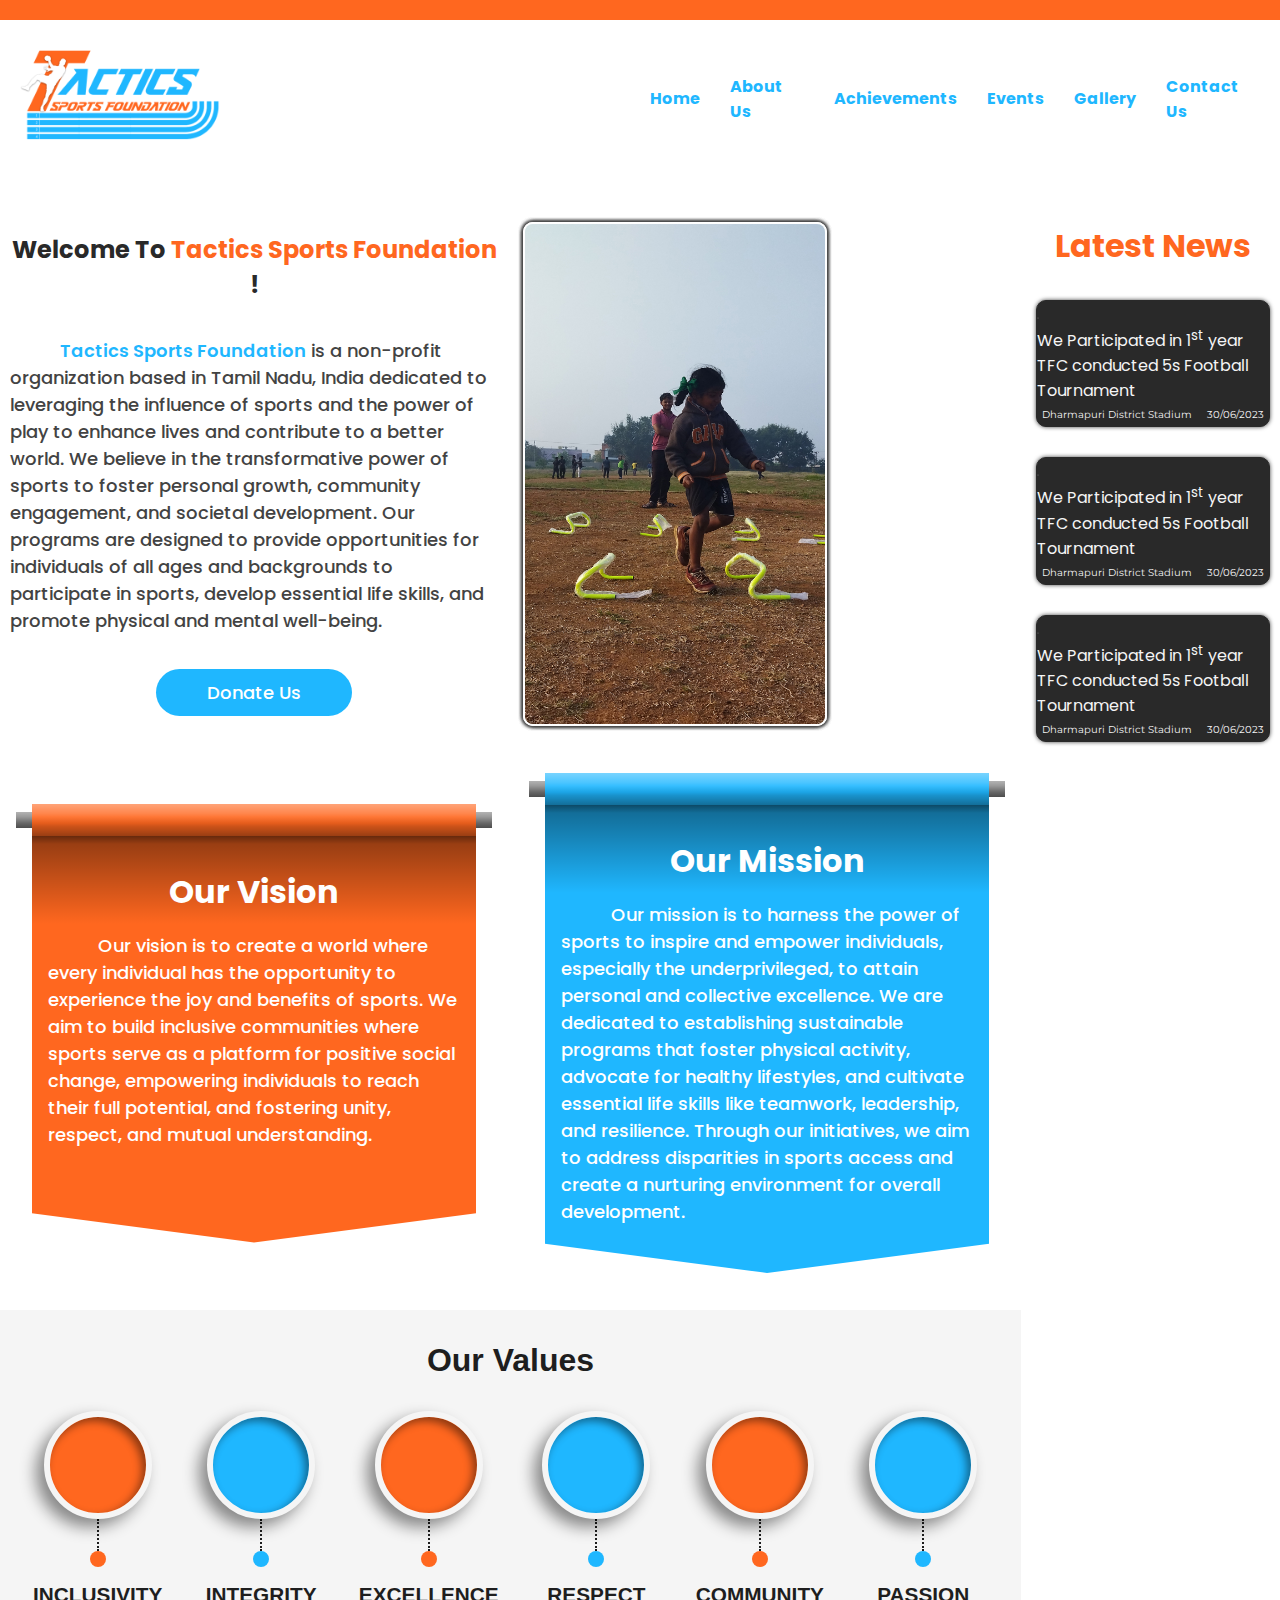
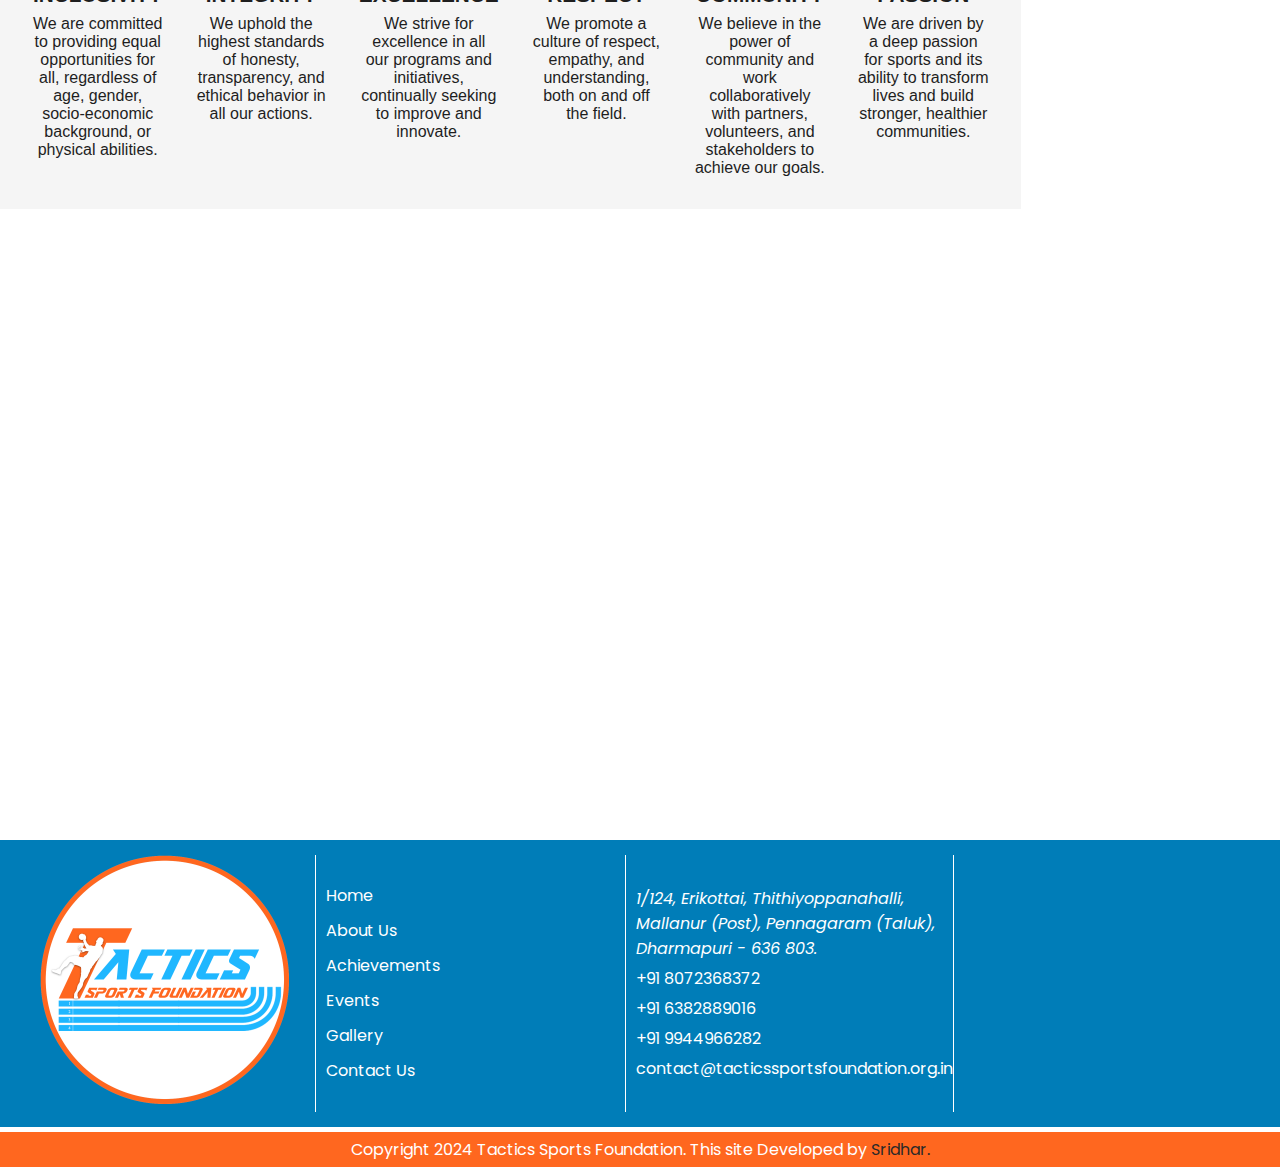
==== commit 5146aeeb: "Add files via upload" ====
--- a/index.html
+++ b/index.html
@@ -54,7 +54,7 @@
                         <a href="#">2020 - 2021</a>
                         <a href="#">2021 - 2022</a>
                         <a href="2022-2023.html">2022 - 2023</a>
-                        <a href="#">2023 - 2024</a>
+                        <a href="2023-2024.html">2023 - 2024</a>
                     </div>
                 </div>
                 <a href="#">Events</a>
--- a/css/styles.css
+++ b/css/styles.css
@@ -203,7 +203,7 @@
 .content1 p {
     color: #434343;
     text-indent: 50px;
-    text-align: justify;
+    text-align: left;
     font-size: large;
     font-weight: 500;
 }
@@ -512,7 +512,7 @@
 
   .content3 ul li .descr {
     text-indent: 50px;
-    text-align: justify;
+    text-align: left;
     font-size: large;
     font-weight: 500;
   }
@@ -624,7 +624,7 @@
 
   .content4 ul li .descr {
     text-indent: 50px;
-    text-align: justify;
+    text-align: left;
     font-size: large;
     font-weight: 500;
   }
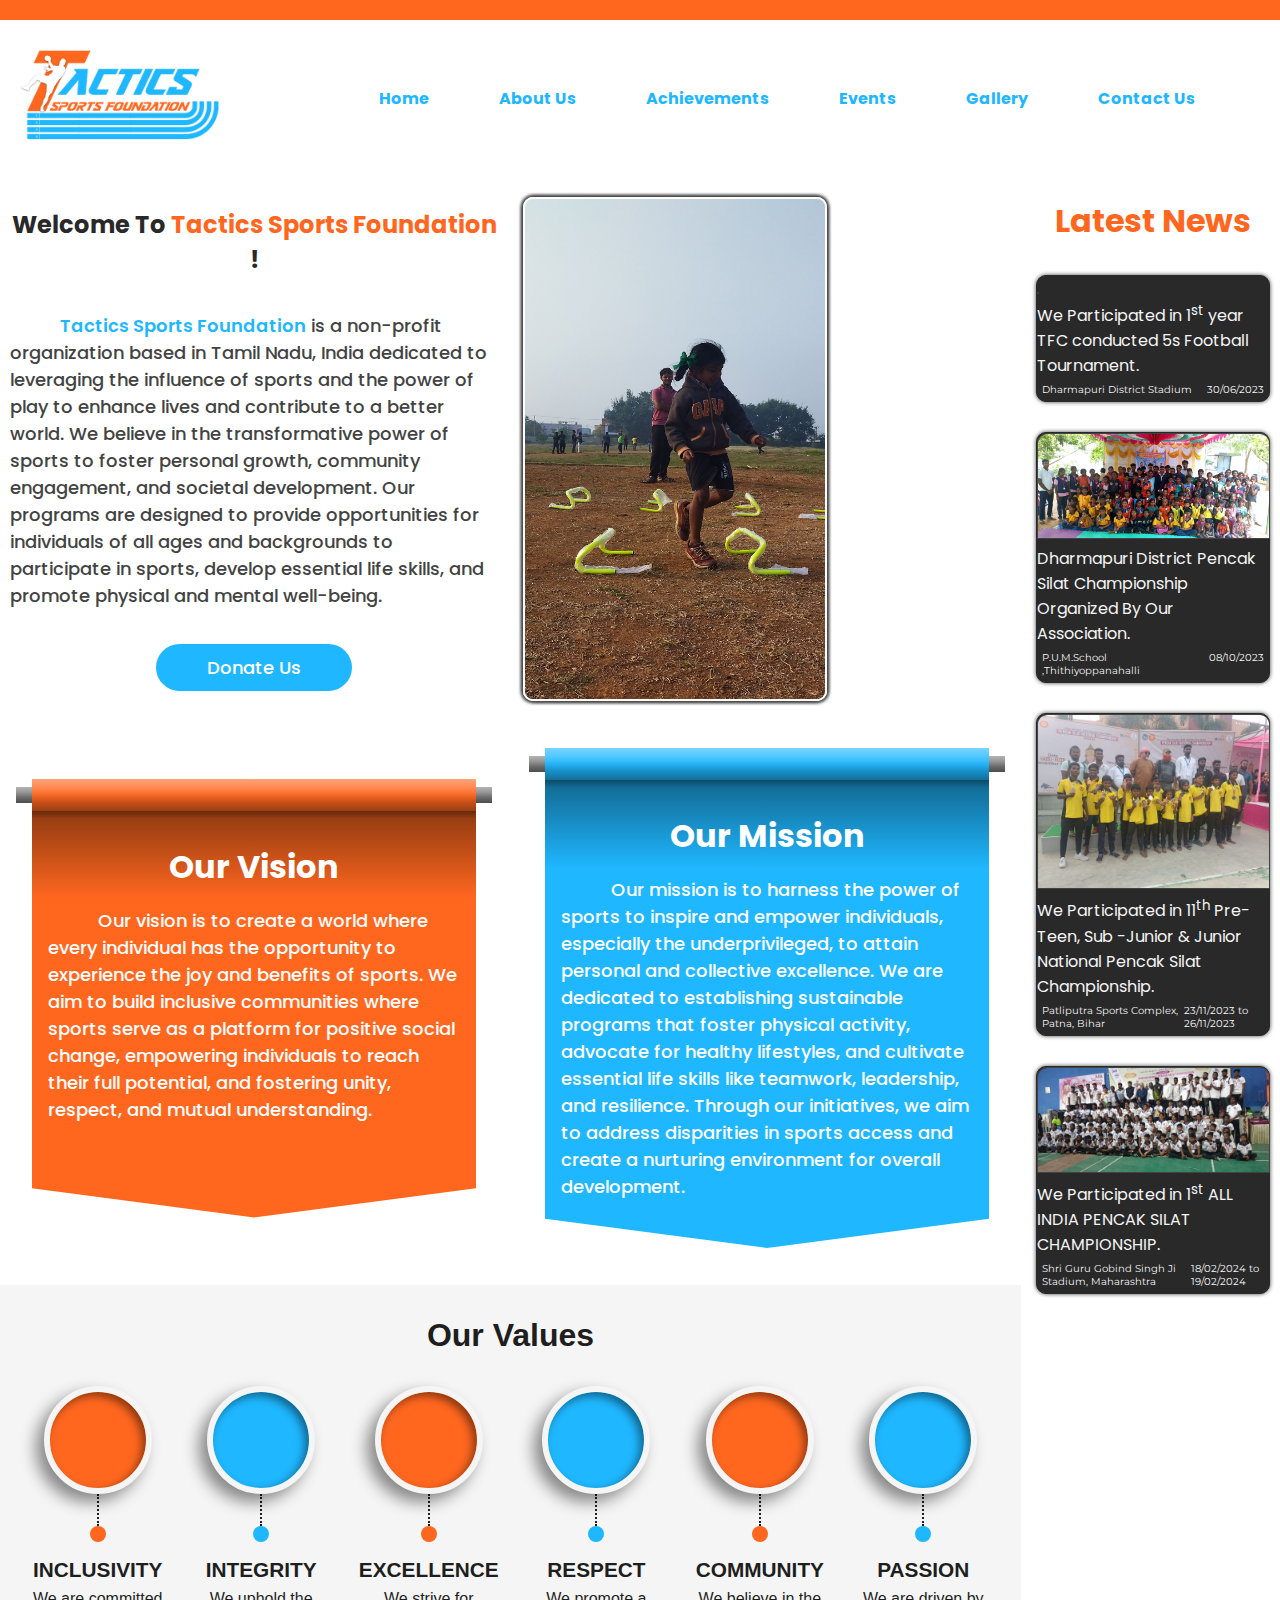
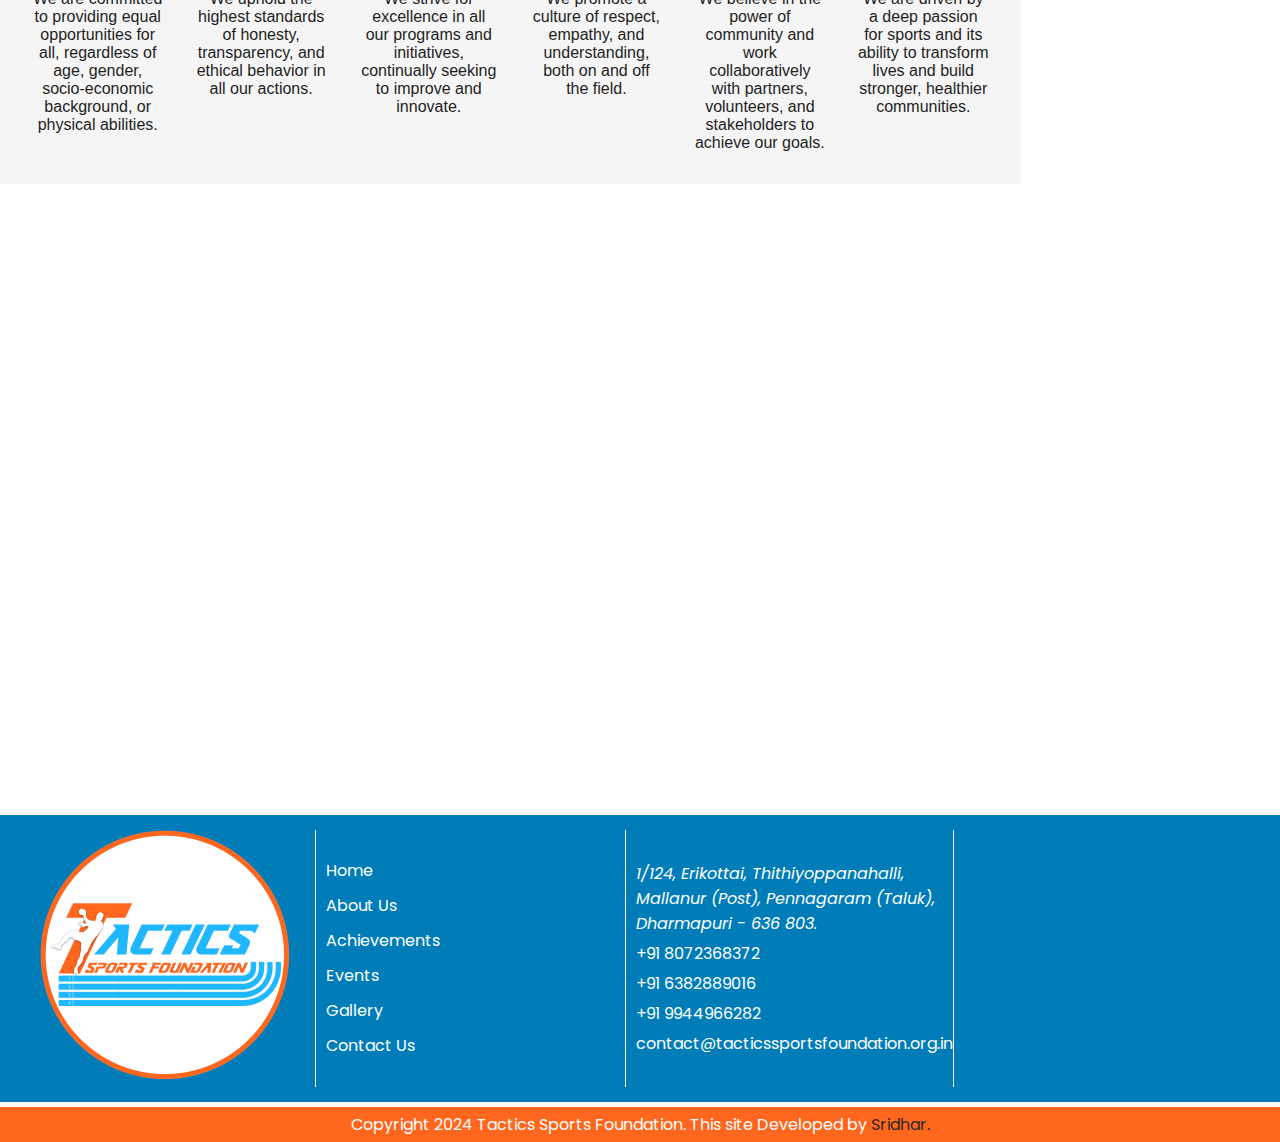
==== commit 72270722: "Add files via upload" ====
--- a/index.html
+++ b/index.html
@@ -51,13 +51,13 @@
                     <a href="achievements.html" onmousemove="toggleDropdown()" class="dropbtn">Achievements <i
                             class="fa-solid fa-caret-down"></i></a>
                     <div id="myDropdown" class="dropdown-content">
-                        <a href="#">2020 - 2021</a>
-                        <a href="#">2021 - 2022</a>
+                        <a href="2020-2021.html">2020 - 2021</a>
+                        <a href="2021-2022.html">2021 - 2022</a>
                         <a href="2022-2023.html">2022 - 2023</a>
                         <a href="2023-2024.html">2023 - 2024</a>
                     </div>
                 </div>
-                <a href="#">Events</a>
+                <a href="events.html">Events</a>
                 <a href="#">Gallery</a>
                 <a href="#">Contact Us</a>
             </div>
@@ -107,7 +107,7 @@
             <div class="news-blog">
                 <img src="img/IMG20240630145654 (3).jpg" alt="" class="news-image">
                 <p class="news-content">
-                    We Participated in 1<sup>st</sup> year TFC conducted 5s Football Tournament
+                    We Participated in 1<sup>st</sup> year TFC conducted 5s Football Tournament.
                 </p>
                 <div class="venue">
                     <p><i class="fa-solid fa-map-location-dot"></i> Dharmapuri District Stadium</p>
@@ -115,23 +115,33 @@
                 </div>
             </div>
             <div class="news-blog">
-                <img src="img/IMG20240630145654 (3).jpg" alt="" class="news-image">
+                <img src="img/3rd-DHARMAPURI-DISTRICT-PENCAK-SILAT-CHAMPIONSHIP.jpeg" alt="" class="news-image">
                 <p class="news-content">
-                    We Participated in 1<sup>st</sup> year TFC conducted 5s Football Tournament
+                    Dharmapuri District Pencak Silat Championship Organized By Our Association.
                 </p>
                 <div class="venue">
-                    <p><i class="fa-solid fa-map-location-dot"></i> Dharmapuri District Stadium</p>
-                    <p><i class="fa-solid fa-calendar-days"></i> 30/06/2023</p>
+                    <p><i class="fa-solid fa-map-location-dot"></i> P.U.M.School ,Thithiyoppanahalli</p>
+                    <p><i class="fa-solid fa-calendar-days"></i> 08/10/2023</p>
                 </div>
             </div>
             <div class="news-blog">
-                <img src="img/IMG20240630145654 (3).jpg" alt="" class="news-image">
+                <img src="img/11th-PRE-TEEN-SUB-JUNIOR-&-JUNIOR-NATIONAL-PENCAK-SILAT-CHAMPIONSHIP-1.jpeg" alt="" class="news-image">
                 <p class="news-content">
-                    We Participated in 1<sup>st</sup> year TFC conducted 5s Football Tournament
+                    We Participated in 11<sup>th</sup> Pre-Teen, Sub -Junior & Junior National Pencak Silat Championship.
                 </p>
                 <div class="venue">
-                    <p><i class="fa-solid fa-map-location-dot"></i> Dharmapuri District Stadium</p>
-                    <p><i class="fa-solid fa-calendar-days"></i> 30/06/2023</p>
+                    <p><i class="fa-solid fa-map-location-dot"></i> Patliputra Sports Complex, Patna, Bihar</p>
+                    <p><i class="fa-solid fa-calendar-days"></i> 23/11/2023 to 26/11/2023</p>
+                </div>
+            </div>
+            <div class="news-blog">
+                <img src="img/1st-ALL-INDIA-PENCAK-SILAT-CHAMPIONSHIP-2.jpeg" alt="" class="news-image">
+                <p class="news-content">
+                    We Participated in 1<sup>st</sup> ALL INDIA PENCAK SILAT CHAMPIONSHIP.
+                </p>
+                <div class="venue">
+                    <p><i class="fa-solid fa-map-location-dot"></i> Shri Guru Gobind Singh Ji Stadium, Maharashtra </p>
+                    <p><i class="fa-solid fa-calendar-days"></i> 18/02/2024 to 19/02/2024</p>
                 </div>
             </div>
         </div>
@@ -277,7 +287,7 @@
                     <a href="index.html">Home</a>
                     <a href="about.html">About Us</a>
                     <a href="achievements.html">Achievements</a>
-                    <a href="">Events</a>
+                    <a href="events.html">Events</a>
                     <a href="">Gallery</a>
                     <a href="">Contact Us</a>
                 </div>
--- a/css/styles.css
+++ b/css/styles.css
@@ -85,8 +85,8 @@
 
 .navbar {
     display: grid;
-    grid-template-areas: "logo menu";
-    grid-template-columns: 1fr 1fr;
+    grid-template-areas: "logo menu togg";
+    grid-template-columns: 1fr 15fr 1fr;
     grid-template-rows: auto;
     background-color: #ffffff;
     /* border: 5px solid #ffffff;
@@ -108,9 +108,10 @@
 }
 
 .menu-bar {
-    display: flex;
-    gap: 10px;
-    justify-content: flex-start;
+    grid-area: menu;
+    display: flex;
+    gap: 50px;
+    justify-content: flex-end;
     align-items: center;
 }
 
--- a/css/responsive-desktop.css
+++ b/css/responsive-desktop.css
@@ -115,4 +115,25 @@
 .acheive-copywrite { grid-area: accopywrite ;}
 
 
+/* Events */
+
+.events-container {
+    grid-template-areas:
+        "evheader"
+        "evnavbar"
+        "evheive"
+        "evfooter"
+        "evcopywrite";
+    grid-template-columns: 1fr;
+    grid-template-rows: auto;
+    gap: 5px;
+}
+
+.events-header { grid-area: evheader ;}
+.events-navbar { grid-area: evnavbar ;}
+.events-main { grid-area: evheive ;}
+.events-footer { grid-area: evfooter ;}
+.events-copywrite { grid-area: evcopywrite ;}
+
+
 }--- a/css/responsive-tablet.css
+++ b/css/responsive-tablet.css
@@ -459,5 +459,142 @@
 
 
 
+/* Events */
+
+.events-container {
+    grid-template-areas:
+        "evheader"
+        "evnavbar"
+        "evheive"
+        "evfooter"
+        "evcopywrite";
+    grid-template-columns: 1fr;
+    grid-template-rows: auto;
+    gap: 5px;
+}
+
+.events-header { grid-area: evheader ;}
+.events-navbar { grid-area: evnavbar ;}
+.events-main { grid-area: evheive ;}
+.events-footer { grid-area: evfooter ;}
+.events-copywrite { grid-area: evcopywrite ;}
+
+/* Header */
+
+    /* Toggle icon */
+    .toggle-bar {
+        display: flex;
+        justify-content: flex-end;
+    }
+
+    .toggle-bar .icon {
+        background: none;
+        border: none;
+        font-size: 50px;
+        cursor: pointer;
+        color: #1fb7ff;
+    }
+
+    .toggle-bar .icon:focus {
+        outline: none;
+    }
+
+    /* Menu when toggled */
+    .events-navbar #myLinks {
+        display: none;
+        position: absolute;
+        top: 10px; /* Adjust as necessary */
+        right: 20px;
+        background-color: #ffffff;
+        box-shadow: 0px 8px 16px 0px rgba(0,0,0,0.2);
+        z-index: 1;
+        width: 200px; /* Adjust width as necessary */
+    }
+
+    .events-navbar #myLinks a {
+        display: block;
+        padding: 10px 20px;
+        text-decoration: none;
+        color: #1fb7ff;
+    }
+
+    .events-navbar #myLinks a:hover {
+        background-color: #ff671f;
+        color: #ffffff;
+    }
+
+    /* Active state */
+    .events-navbar .active {
+        background-color: #ff671f;
+        color: #ffffff;
+    }
+
+    .events-navbar a.icon {
+        display: block;
+        position: absolute;
+        top: 10px;
+        right: 20px;
+        background-color: #ffffff;
+        padding: 10px;
+        z-index: 2;
+    }
+
+    .events-navbar a.icon:hover {
+        background-color: #ffffff;
+        color: #1fb7ff;
+    }
+
+    .events-footer .footer-1 {
+
+        grid-template-columns: repeat(2, 1fr); /* Adjusting to two columns on tablets */
+    }
+
+    .events-footer .footer-logo {
+        display: flex;
+        justify-content: left;
+/* Removing border-right for better alignment on tablets */
+        padding-bottom: 10px; /* Adding padding for spacing */
+    }
+
+    .events-footer .navlink-list {
+        display: flex;
+        justify-content: center;
+        align-items: center;
+        border-right: none; /* Removing border-right for better alignment on tablets */
+        padding-bottom: 10px; /* Adding padding for spacing */
+    }
+
+    .events-footer .address {
+/* Removing border-right for better alignment on tablets */
+        padding-bottom: 10px; /* Adding padding for spacing */
+    }
+
+    .events-footer .social-footer {
+        justify-content: center; /* Centering social icons on tablets */
+    }
+
+    .events-footer .social-footer i {
+        font-size: 30px; /* Adjusting size of social icons on tablets */
+    }
+
+
+
+/* Events Main */
+
+.events-main{
+    display: grid;
+    grid-template-areas: "his his" "e1 e2";
+    grid-template-columns: 1fr 1fr;
+    grid-template-rows: auto;
+    gap: 15px;
+    text-align: center;
+}
+.header-image-slide{
+    grid-area: his;
+}
+
+
+
+
 
 }--- a/css/responsive-smartphone.css
+++ b/css/responsive-smartphone.css
@@ -478,4 +478,134 @@
 
 
 
+
+/* Events */
+
+.events-container {
+    grid-template-areas:
+        "evheader"
+        "evnavbar"
+        "evheive"
+        "evfooter"
+        "evcopywrite";
+    grid-template-columns: 1fr;
+    grid-template-rows: auto;
+    gap: 5px;
+}
+
+.events-header { grid-area: evheader ;}
+.events-navbar { grid-area: evnavbar ;}
+.events-main { grid-area: evheive ;}
+.events-footer { grid-area: evfooter ;}
+.events-copywrite { grid-area: evcopywrite ;}
+
+/* Header */
+
+
+    /* Toggle icon */
+    .toggle-bar {
+        display: flex;
+        justify-content: flex-end;
+    }
+
+    .toggle-bar .icon {
+        background: none;
+        border: none;
+        font-size: 50px;
+        cursor: pointer;
+        color: #1fb7ff;
+    }
+
+    .toggle-bar .icon:focus {
+        outline: none;
+    }
+
+    /* Menu when toggled */
+    .events-navbar #myLinks {
+        display: none;
+        position: absolute;
+        top: 10px; /* Adjust as necessary */
+        right: 20px;
+        background-color: #ffffff;
+        box-shadow: 0px 8px 16px 0px rgba(0,0,0,0.2);
+        z-index: 1;
+        width: 200px; /* Adjust width as necessary */
+    }
+
+    .events-navbar #myLinks a {
+        display: block;
+        padding: 10px 20px;
+        text-decoration: none;
+        color: #1fb7ff;
+    }
+
+    .events-navbar #myLinks a:hover {
+        background-color: #ff671f;
+        color: #ffffff;
+    }
+
+    /* Active state */
+    .events-navbar .active {
+        background-color: #ff671f;
+        color: #ffffff;
+    }
+
+    .events-navbar a.icon {
+        display: block;
+        position: absolute;
+        top: 10px;
+        right: 20px;
+        background-color: #ffffff;
+        padding: 10px;
+        z-index: 2;
+    }
+
+    .events-navbar a.icon:hover {
+        background-color: #ffffff;
+        color: #1fb7ff;
+    }
+
+    .events-footer .footer-1 {
+        grid-template-columns: 1fr; /* Adjusting to a single column on mobile */
+    }
+
+    .events-footer .footer-logo,
+    .events-footer .navlink-list,
+    .events-footer .address {
+        border-right: none; /* Removing border-right for better alignment on mobile */
+        padding-bottom: 10px; /* Adding padding for spacing */
+        border-bottom: 1px solid #ffffff;
+    }
+    .events-footer .navlink-list{
+        display: flex;
+        align-items: center;
+    }
+
+    .events-footer .social-footer {
+        flex-direction: row; /* Aligning social icons horizontally on mobile */
+        justify-content: center; /* Centering social icons on mobile */
+    }
+
+    .events-footer .social-footer i {
+        font-size: 30px; /* Adjusting size of social icons on mobile */
+    }
+
+
+
+/* Events Main */
+
+.events-main{
+    display: grid;
+    grid-template-areas: "his" "e1";
+    grid-template-columns: 1fr;
+    grid-template-rows: auto;
+    gap: 15px;
+    text-align: center;
+}
+.header-image-slide{
+    grid-area: his;
+}
+
+
+
 }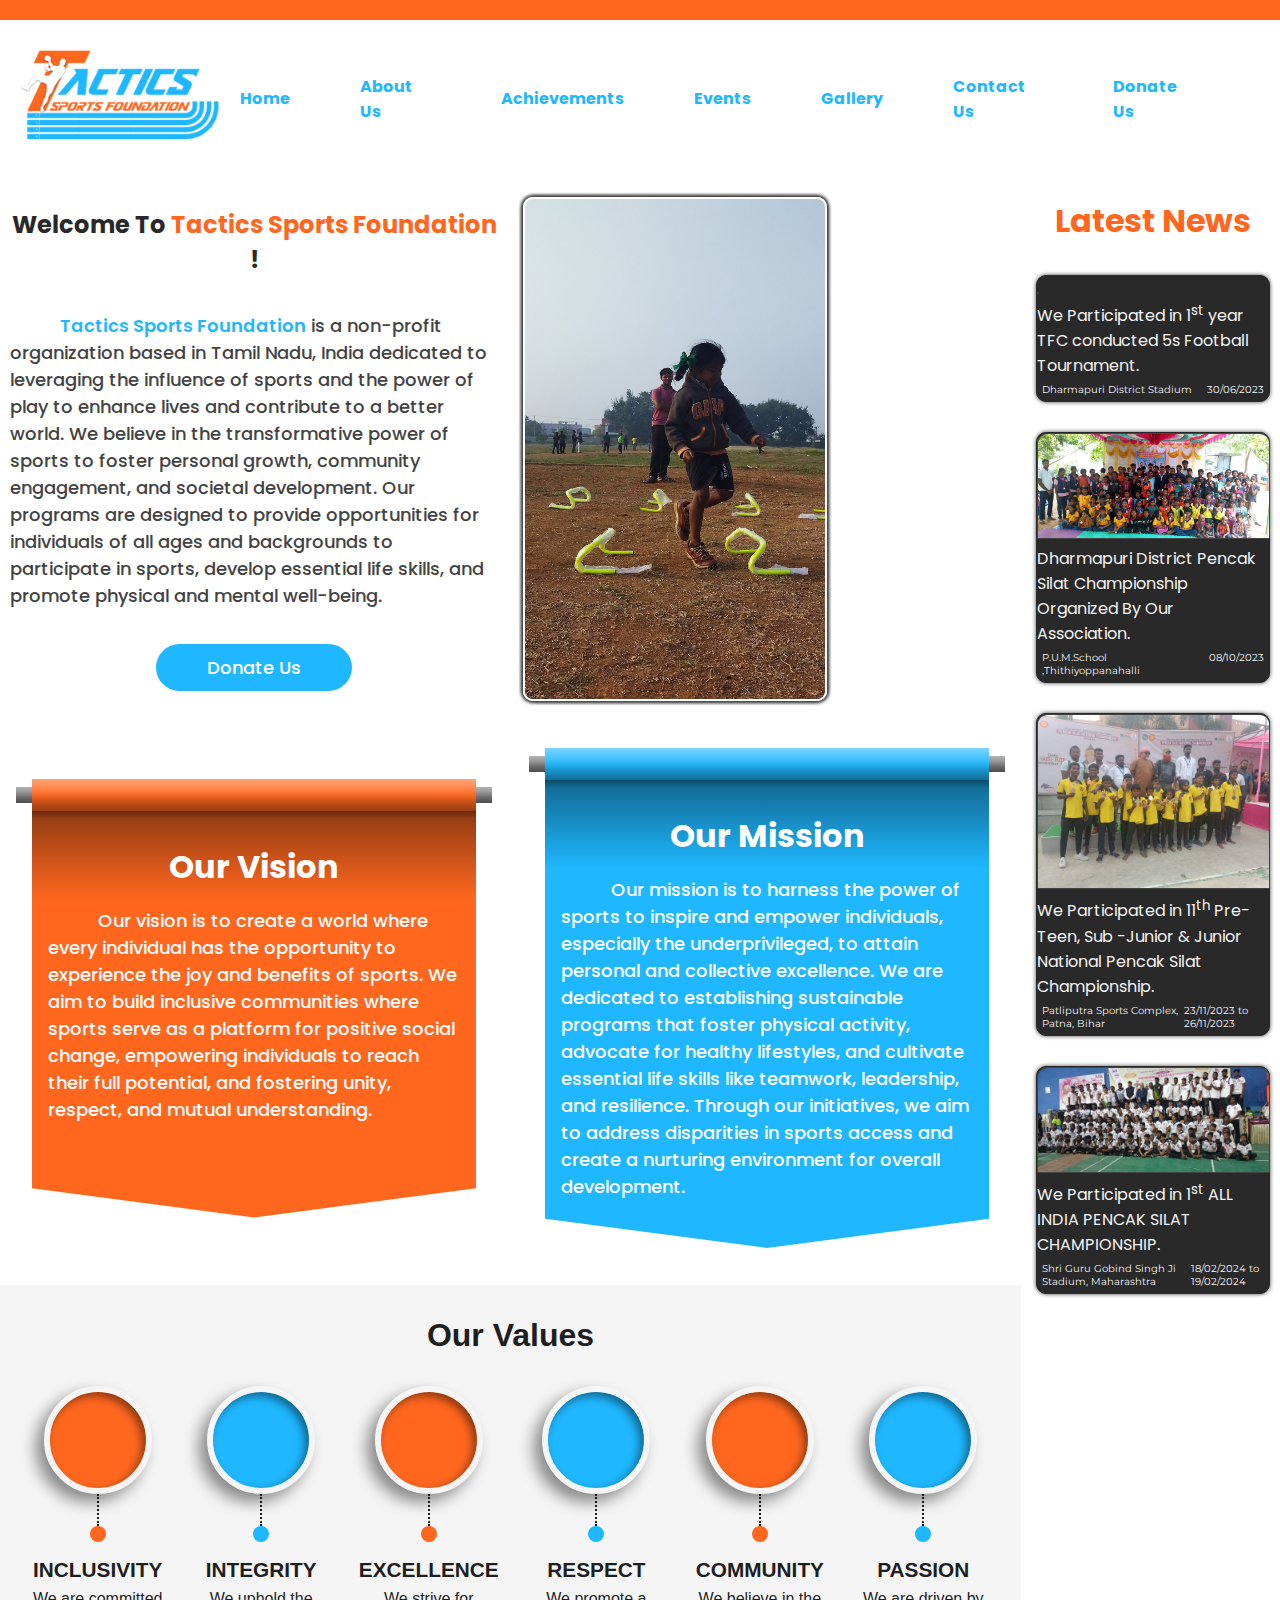
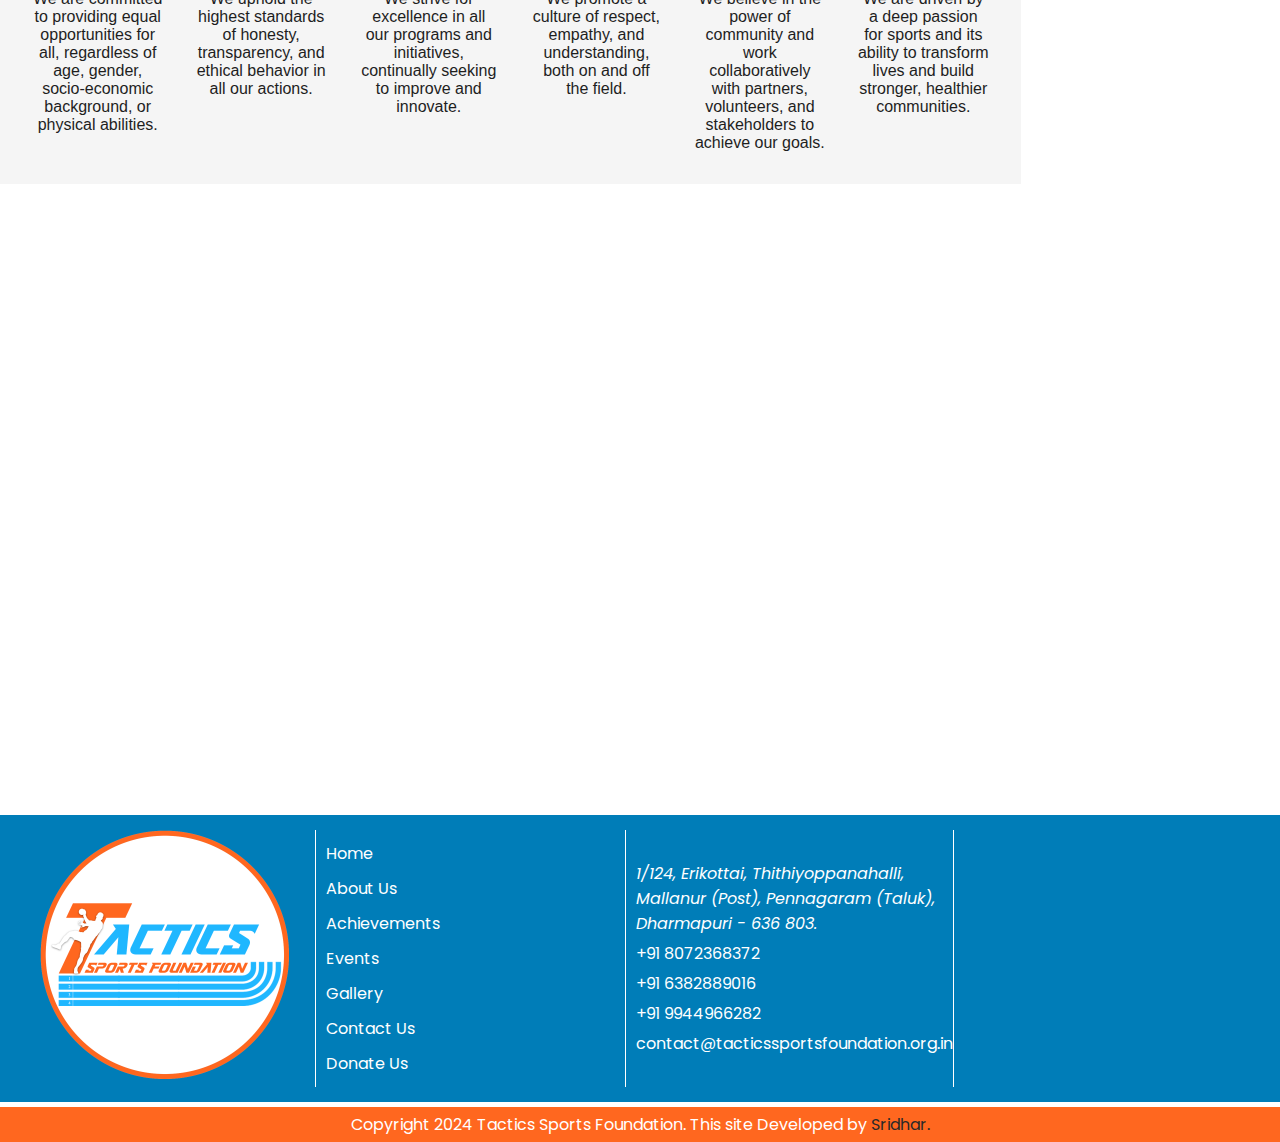
==== commit 8218b6c8: "Add files via upload" ====
--- a/index.html
+++ b/index.html
@@ -58,8 +58,9 @@
                     </div>
                 </div>
                 <a href="events.html">Events</a>
-                <a href="#">Gallery</a>
-                <a href="#">Contact Us</a>
+                <a href="gallery.html">Gallery</a>
+                <a href="contact.html">Contact Us</a>
+                <a href="donate.html" id="main-donate">Donate Us</a>
             </div>
             <div class="toggle-bar">
                 <a href="javascript:void(0);" class="icon" onclick="toggleMenu()">
@@ -85,7 +86,7 @@
                 sports, develop essential life skills, and promote physical and mental well-being.
             </p>
             <br>
-            <a href="#" class="btn-donate">Donate Us</a>
+            <a href="donate.html" class="btn-donate">Donate Us</a>
         </div>
 
         <!-- Image Slide  -->
@@ -288,8 +289,9 @@
                     <a href="about.html">About Us</a>
                     <a href="achievements.html">Achievements</a>
                     <a href="events.html">Events</a>
-                    <a href="">Gallery</a>
-                    <a href="">Contact Us</a>
+                    <a href="gallery.html">Gallery</a>
+                    <a href="contact.html">Contact Us</a>
+                    <a href="donate.html">Donate Us</a>
                 </div>
                 <div class="address">
                     <address>
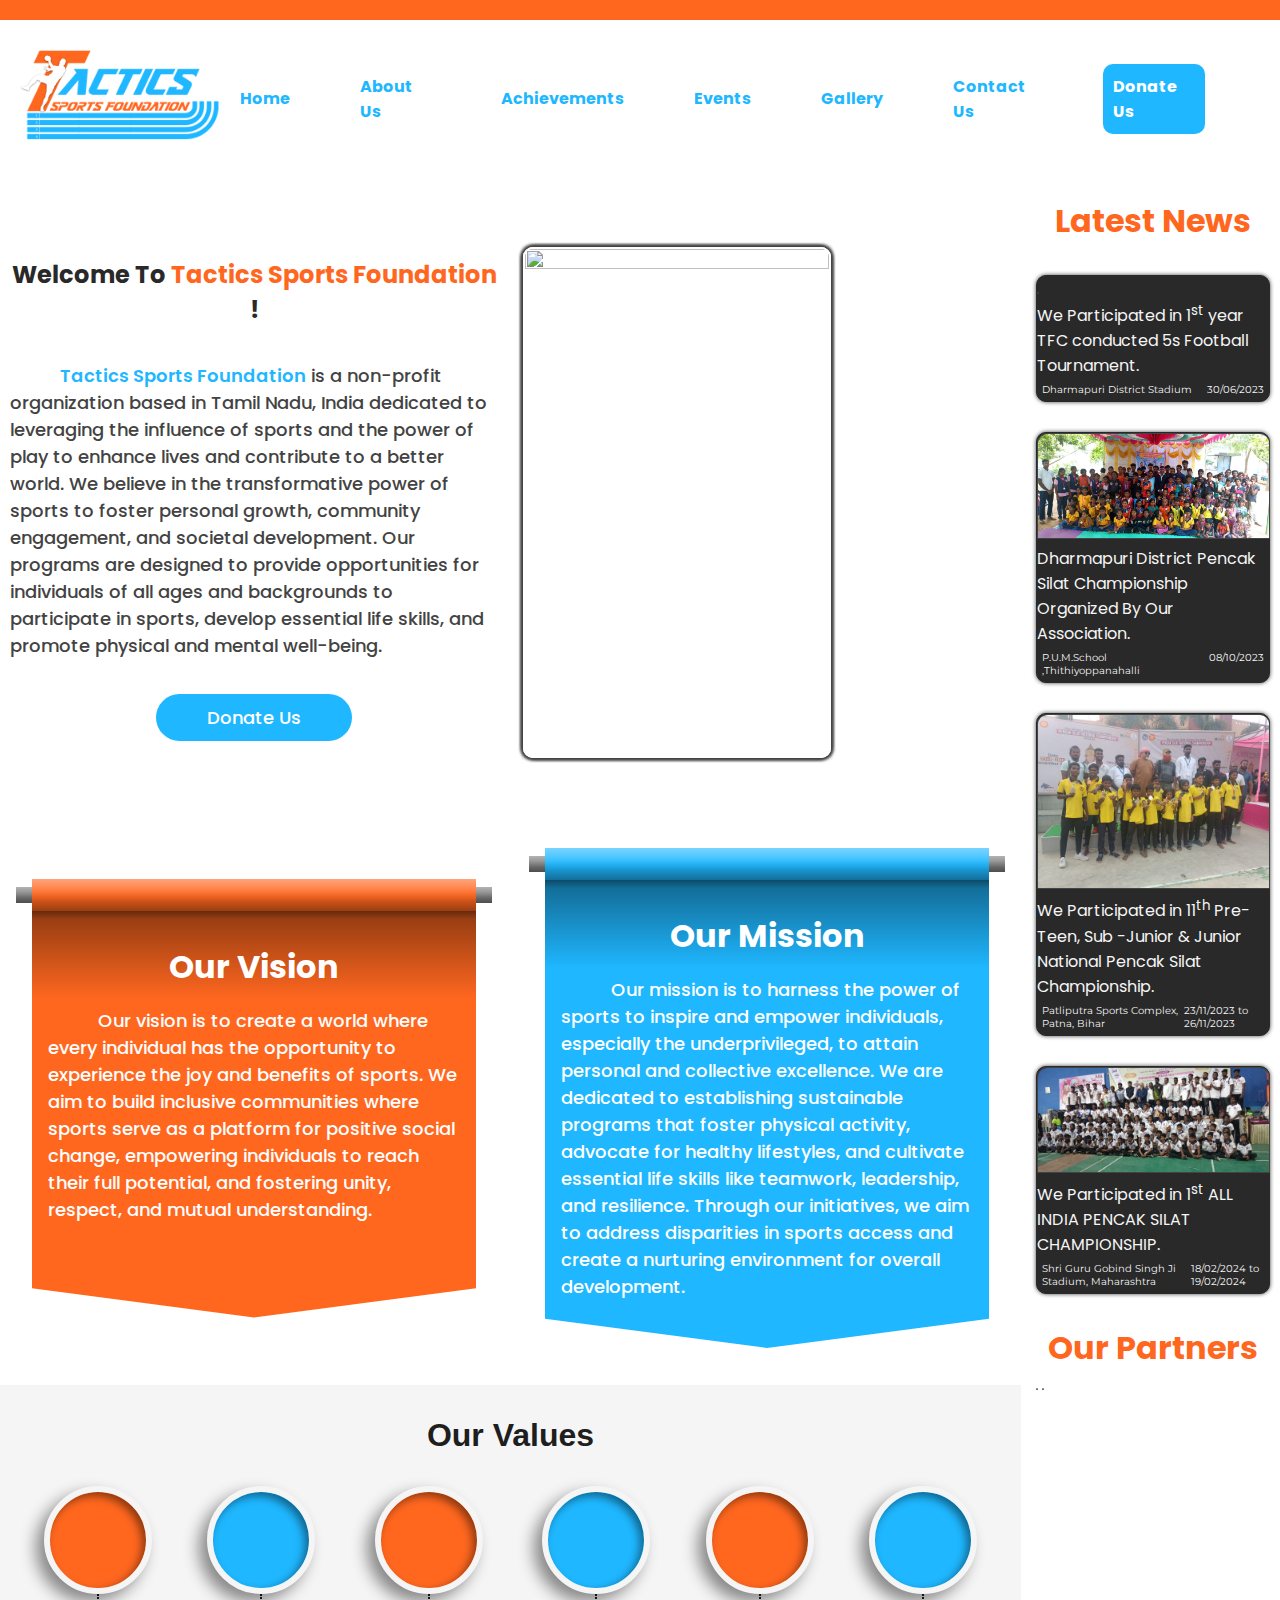
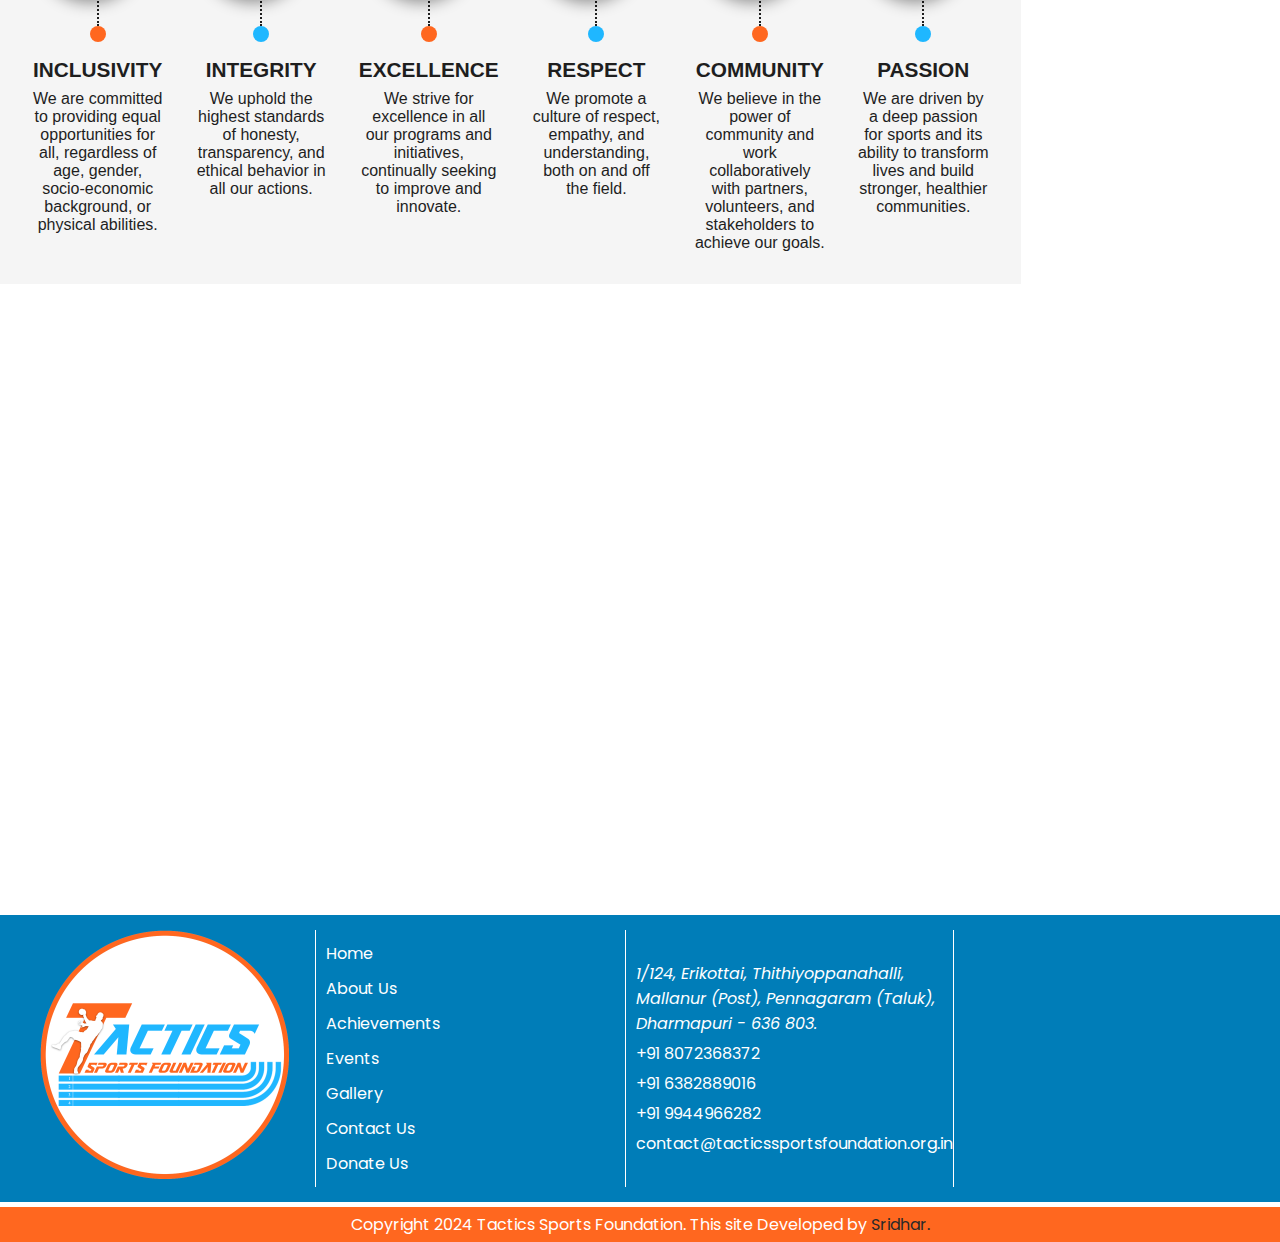
==== commit 5af0ead2: "Add files via upload" ====
--- a/index.html
+++ b/index.html
@@ -92,13 +92,18 @@
         <!-- Image Slide  -->
 
         <div class="content2">
+            <br><br>
             <div class="gallery">
-                <img src="img/Untitled-1-2.jpg" alt="">
-                <img src="img/Untitled-2-2.jpg" alt="">
-                <img src="img/Untitled-3-2.jpg" alt="">
-                <img src="img/Untitled-4-2.jpg" alt="">
-                <img src="img/Untitled-5-3.jpg" alt="">
-            </div>
+                <img src="img/ps slide/Untitled-1-2.jpg" alt="">
+                <img src="img/ps slide/Untitled-0-2.jpg" alt="">
+                <img src="img/ps slide/Untitled-2-2.jpg" alt="">
+                <img src="img/ps slide/Untitled-3-2.jpg" alt="">
+                <img src="img/ps slide/Untitled-5-3.jpg" alt="">
+                <img src="img/ps slide/Untitled-4-2.jpg" alt="">
+                <img src="img/ps slide/Untitled-6-3.jpg" alt="">
+                <img src="img/ps slide/Untitled-7-3.jpg" alt="">
+            </div>
+            <br><br>
         </div>
 
         <!-- News -->
@@ -143,6 +148,17 @@
                 <div class="venue">
                     <p><i class="fa-solid fa-map-location-dot"></i> Shri Guru Gobind Singh Ji Stadium, Maharashtra </p>
                     <p><i class="fa-solid fa-calendar-days"></i> 18/02/2024 to 19/02/2024</p>
+                </div>
+            </div>
+            <div class="our-partners">
+                <h1>Our Partners</h1>
+                <div class="partner-slide">
+                    <div class="slider-items">
+                        <img src="img/dpi-atya-patya-asso.jpeg"
+                            alt="">
+                        <img src="img/dpi-pencak-silat-asso.jpeg"
+                            alt="">
+                    </div>
                 </div>
             </div>
         </div>
--- a/css/responsive-desktop.css
+++ b/css/responsive-desktop.css
@@ -136,4 +136,15 @@
 .events-copywrite { grid-area: evcopywrite ;}
 
 
+#main-donate{
+    background-color: #1fb7ff;
+    border-radius: 10px;
+    color: #ffffff;
+    transition: all 0.3s;
+}
+#main-donate:hover{
+    background-color: #ff671f;
+}
+
+
 }--- a/css/responsive-tablet.css
+++ b/css/responsive-tablet.css
@@ -593,8 +593,10 @@
     grid-area: his;
 }
 
-
-
+#main-donate {
+    background-color: #671fff;
+
+}
 
 
 }--- a/css/responsive-smartphone.css
+++ b/css/responsive-smartphone.css
@@ -606,6 +606,12 @@
     grid-area: his;
 }
 
+#main-donate {
+    background-color: #671fff;
+
+}
+
+
 
 
 }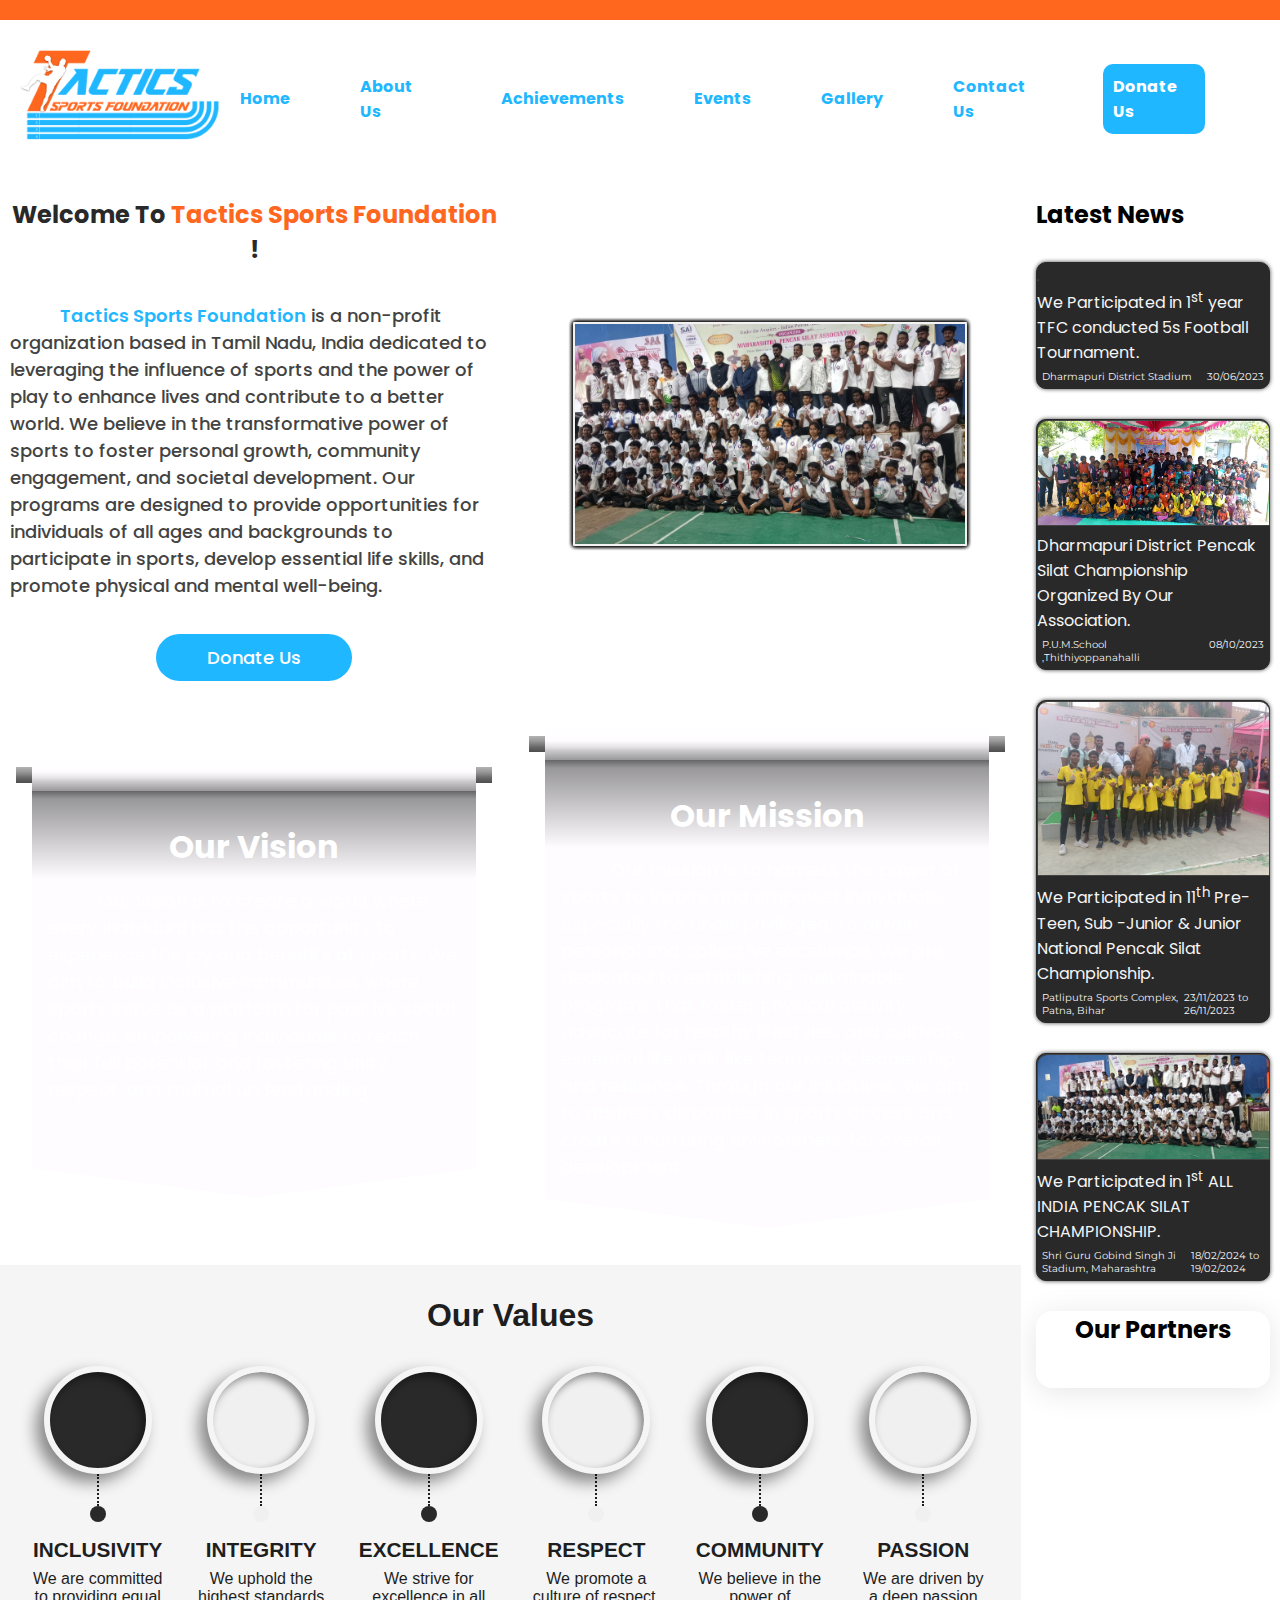
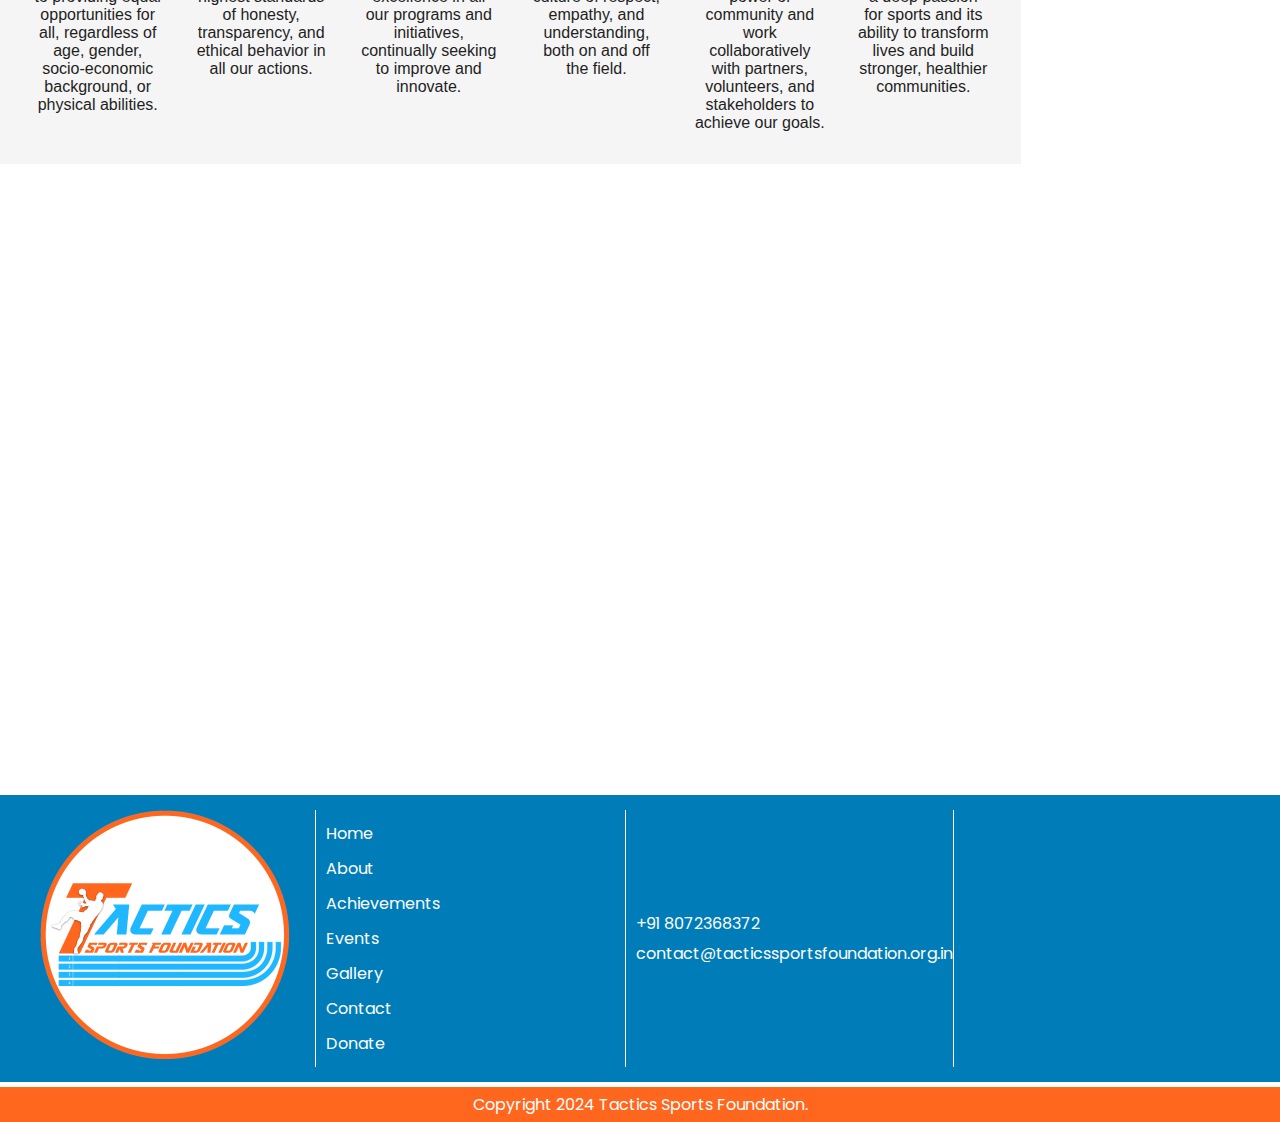
==== commit 792316d9: "Add files via upload" ====
--- a/index.html
+++ b/index.html
@@ -33,8 +33,8 @@
                         class="fa-brands fa-square-youtube"></i></a>
             </div>
             <div class="contact-info">
-                <a href="mailto:contact@tacticssportsfoundation.org.in"><i class="fa-solid fa-envelope"></i></a>
-                <a href="tel:+918072368372"><i class="fa-solid fa-phone-volume"></i></a>
+                <a href="mailto:contact@tacticssportsfoundation.org.in"><i class="fa-solid fa-square-envelope"></i></a>
+                <a href="tel:+918072368372"><i class="fa-solid fa-square-phone"></i></a>
             </div>
         </div>
 
@@ -109,7 +109,7 @@
         <!-- News -->
 
         <div class="sidebar">
-            <h1>Latest News</h1>
+            <h2>Latest News</h2>
             <div class="news-blog">
                 <img src="img/IMG20240630145654 (3).jpg" alt="" class="news-image">
                 <p class="news-content">
@@ -151,7 +151,7 @@
                 </div>
             </div>
             <div class="our-partners">
-                <h1>Our Partners</h1>
+                <h2>Our Partners</h2>
                 <div class="partner-slide">
                     <div class="slider-items">
                         <img src="img/dpi-atya-patya-asso.jpeg"
@@ -167,7 +167,7 @@
 
         <div class="content3">
             <ul>
-                <li style="--accent-color:#ff671f">
+                <li style="--accent-color:#FEFCFF">
                     <div class="icon"><i class="fa-solid fa-eye"></i></div>
                     <h2 class="title">Our Vision</h2>
                     <p class="descr">Our vision is to create a world where every individual has the opportunity to
@@ -187,7 +187,7 @@
 
         <div class="content4">
             <ul>
-                <li style="--accent-color:#1fb7ff">
+                <li style="--accent-color:#FEFCFF">
                     <div class="icon"><i class="fa-solid fa-ranking-star"></i></div>
                     <h2 class="title">Our Mission</h2>
                     <p class="descr">Our mission is to harness the power of sports to inspire and empower individuals,
@@ -212,35 +212,35 @@
         <div class="content5">
             <h2>Our Values</h2>
             <ul>
-                <li style="--accent-color:#ff671f">
+                <li style="--accent-color:#292929">
                     <div class="icon"><i class="fa-solid fa-hand-holding-heart"></i></div>
                     <div class="title">Inclusivity</div>
                     <div class="descr">We are committed to providing equal opportunities for all, regardless of age,
                         gender, socio-economic
                         background, or physical abilities.</div>
                 </li>
-                <li style="--accent-color:#1fb7ff">
+                <li style="--accent-color:#f0f0f0">
                     <div class="icon"><i class="fa-solid fa-scale-balanced"></i></div>
                     <div class="title">Integrity</div>
                     <div class="descr">We uphold the highest standards of honesty, transparency, and ethical behavior in
                         all our actions.
                     </div>
                 </li>
-                <li style="--accent-color:#ff671f">
+                <li style="--accent-color:#292929">
                     <div class="icon"><i class="fa-solid fa-medal"></i></div>
                     <div class="title">Excellence</div>
                     <div class="descr">We strive for excellence in all our programs and initiatives, continually seeking
                         to improve and
                         innovate.</div>
                 </li>
-                <li style="--accent-color:#1fb7ff">
+                <li style="--accent-color:#f0f0f0">
                     <div class="icon"><i class="fa-solid fa-handshake"></i></div>
                     <div class="title">Respect</div>
                     <div class="descr">We promote a culture of respect, empathy, and understanding, both on and off the
                         field.
                     </div>
                 </li>
-                <li style="--accent-color:#ff671f">
+                <li style="--accent-color:#292929">
                     <div class="icon"><i class="fa-solid fa-people-group"></i></div>
                     <div class="title">Community</div>
                     <div class="descr">We believe in the power of community and work collaboratively with partners,
@@ -248,7 +248,7 @@
                         stakeholders to
                         achieve our goals.</div>
                 </li>
-                <li style="--accent-color:#1fb7ff">
+                <li style="--accent-color:#f0f0f0">
                     <div class="icon"><i class="fa-solid fa-hand-fist"></i></div>
                     <div class="title">Passion</div>
                     <div class="descr">We are driven by a deep passion for sports and its ability to transform lives and
@@ -302,22 +302,15 @@
                 </div>
                 <div class="navlink-list">
                     <a href="index.html">Home</a>
-                    <a href="about.html">About Us</a>
+                    <a href="about.html">About</a>
                     <a href="achievements.html">Achievements</a>
                     <a href="events.html">Events</a>
                     <a href="gallery.html">Gallery</a>
-                    <a href="contact.html">Contact Us</a>
-                    <a href="donate.html">Donate Us</a>
+                    <a href="contact.html">Contact</a>
+                    <a href="donate.html">Donate</a>
                 </div>
                 <div class="address">
-                    <address>
-                        <p><i class="fa-solid fa-location-dot"></i>1/124, Erikottai, Thithiyoppanahalli, Mallanur
-                            (Post),
-                            Pennagaram (Taluk), Dharmapuri - 636 803.</p>
-                    </address>
                     <p class="mobile-no"><i class="fa-solid fa-mobile-retro"></i> +91 8072368372</p>
-                    <p class="mobile-no"><i class="fa-solid fa-mobile-retro"></i> +91 6382889016</p>
-                    <p class="mobile-no"><i class="fa-solid fa-mobile-retro"></i> +91 9944966282</p>
                     <p class="mail-id"><i class="fa-solid fa-envelope-open-text"></i>
                         contact@tacticssportsfoundation.org.in</p>
                 </div>
@@ -338,8 +331,7 @@
         <div class="copywrite">
             <div class="footer-2">
                 <p class="footer-copyright">Copyright <i class="fa-regular fa-copyright"></i> 2024 Tactics Sports
-                    Foundation. This site Developed by <a href="https://sridhar-arulmani.github.io/"
-                        target="_blank">Sridhar.</a></p>
+                    Foundation.</p>
             </div>
         </div>
     </div>
--- a/css/styles.css
+++ b/css/styles.css
@@ -102,7 +102,7 @@
 
 .site-logo {
     display: flex;
-    gap: 10px;
+    /* gap: 10px; */
     justify-content: flex-start;
     align-items: center;
 }
@@ -235,116 +235,88 @@
 }
 
 
-/* Sliding Images */
+/* Sliding images */
 
 .content2 {
-    /* background-color: rgba(245, 245, 245); */
-    display: flex;
-    flex-direction: column;
-    justify-content: flex-start;
-    margin-top: 10px;
-    overflow: hidden;
-}
-
-.gallery {
-
-    display: grid;
-    width: 300px;
-}
-
-.gallery>img {
-    grid-area: 1/1;
-    width: 100%;
-    aspect-ratio: 0.6;
-    /* object-fit: cover; */
-    border: 2px solid #ffffff;
-    border-radius: 10px;
-    box-shadow: 0 0 4px #434343;
-    animation: slide 10s infinite;
-}
-
-.gallery>img:last-child {
-    animation-name: slide-last;
-}
-
-.gallery>img:nth-child(2) {
-    animation-delay: -2s;
-}
-
-.gallery>img:nth-child(3) {
-    animation-delay: -4s;
-}
-
-.gallery>img:nth-child(4) {
-    animation-delay: -6s;
-}
-
-.gallery>img:nth-child(5) {
-    animation-delay: -8s;
+  margin: 0;
+  display: grid;
+  place-content: center;
+  background: #fff;
+  overflow: hidden;
+}
+.content2 .gallery {
+  --d: 24s; /* duration */
+  
+  display: grid;
+  width: 100%;
+}
+.content2 .gallery > img {
+  grid-area: 1/1;
+  width: 80%;
+  aspect-ratio: 1.77;
+  object-fit: cover;
+  border: 2px solid #f2f2f2;
+  border-radius: 2px;
+  box-shadow: 0 0 4px #0007;
+  z-index: 2;
+  animation: 
+    slide var(--d) infinite,
+    z-order var(--d) infinite steps(1);
+}
+.content2 .gallery img:last-child {
+  animation-name: slide, z-order-last;
+}
+
+.content2 .gallery > img:nth-child(1) {
+  animation-delay: calc((1 - 1)/8*var(--d));
+  --r: -4deg;
+}
+.content2 .gallery > img:nth-child(2) {
+  animation-delay: calc((1 - 2)/8*var(--d));
+  --r: 0deg;
+}
+.content2 .gallery > img:nth-child(3) {
+  animation-delay: calc((1 - 3)/8*var(--d));
+  --r: 1deg;
+}
+.content2 .gallery > img:nth-child(4) {
+  animation-delay: calc((1 - 4)/8*var(--d));
+  --r: -1deg;
+}
+.content2 .gallery > img:nth-child(5) {
+  animation-delay: calc((1 - 5)/8*var(--d));
+  --r: 4deg;
+}
+.content2 .gallery > img:nth-child(6) {
+  animation-delay: calc((1 - 6)/8*var(--d));
+  --r: -2deg;
+}
+.content2 .gallery > img:nth-child(7) {
+  animation-delay: calc((1 - 7)/8*var(--d));
+  --r: 2deg;
+}
+.content2 .gallery > img:nth-child(8) {
+  animation-delay: calc((1 - 8)/8*var(--d));
+  --r: -3deg;
 }
 
 @keyframes slide {
-    0% {
-        transform: translateX(0%);
-        z-index: 2;
-    }
-
-    20% {
-        transform: translateX(120%);
-        z-index: 2;
-    }
-
-    20.01% {
-        transform: translateX(120%);
-        z-index: 1;
-    }
-
-    40% {
-        transform: translateX(0%);
-        z-index: 1;
-    }
-
-    80% {
-        transform: translateX(0%);
-        z-index: 1;
-    }
-
-    80.01% {
-        transform: translateX(0%);
-        z-index: 2;
-    }
-
-    100% {
-        transform: translateX(0%);
-        z-index: 2;
-    }
-}
-
-@keyframes slide-last {
-    0% {
-        transform: translateX(0%);
-        z-index: 2;
-    }
-
-    20% {
-        transform: translateX(120%);
-        z-index: 2;
-    }
-
-    20.01% {
-        transform: translateX(120%);
-        z-index: 1;
-    }
-
-    40% {
-        transform: translateX(0%);
-        z-index: 1;
-    }
-
-    100% {
-        transform: translateX(0%);
-        z-index: 1;
-    }
+  6.25%  {transform: translateX(120%) rotate(var(--r))}
+  0%,
+  100%,
+  12.5% {transform: translateX(0%)   rotate(var(--r))}
+}
+
+@keyframes z-order {
+  6.25%,
+  12.5% {z-index: 1}
+  87.5% {z-index: 2}
+}
+
+@keyframes z-order-last {
+  6.25%,
+  12.5% {z-index: 1}
+  93.75% {z-index: 2}
 }
 
 /* Side Bar */
@@ -401,6 +373,61 @@
     justify-content: space-between;
     padding: 5px;
 }
+
+
+.our-partners{
+  display: grid;
+  place-items: center;
+  background: rgb(255, 255, 255);
+  border-radius: 16px;
+  box-shadow: 0 4px 30px rgba(0, 0, 0, 0.1);
+  /* backdrop-filter: blur(7.4px);
+  -webkit-backdrop-filter: blur(7.4px); */
+  border: 1px solid rgba(255, 255, 255, 0.4);
+  transition: all 0.3s;
+}
+
+.our-partners:hover{
+  /* background: rgb(0, 0, 0); */
+
+  box-shadow: 0 4px 30px rgba(255, 255, 255, 0.1);
+  border: 1px solid rgba(0, 0, 0, 0.4);
+
+
+}
+
+.our-partners .partner-slide {
+  display: flex;
+  justify-content: center;
+  align-items: center;
+  width: 80%;
+  overflow: hidden;
+
+}
+
+.our-partners .slider-items {
+  display: flex;
+  justify-content: center;
+  align-items: center;
+  gap: 20px;
+  animation: blinking 2s linear infinite;
+}
+
+@keyframes blinking {
+  0%, 100% {
+    opacity: 0;
+  }
+  50% {
+    opacity: 1;
+  }
+}
+
+.our-partners .slider-items img {
+  width: 32%;
+  margin: 20px;
+  border: none;
+}
+
 
 
 /* Vision */
--- a/css/responsive-desktop.css
+++ b/css/responsive-desktop.css
@@ -57,6 +57,9 @@
     }
     .copywrite{
         grid-area: copywrite;
+    }
+    .content2 .gallery {
+        margin-left: 50px;
     }
 
 
--- a/css/responsive-tablet.css
+++ b/css/responsive-tablet.css
@@ -60,7 +60,12 @@
     .copywrite{
         grid-area: copywrite;
     }
-
+    .content2 .gallery {
+        margin-left: 50px;
+    }
+    .content2 .gallery img{
+        width: 80%;
+    }
 
 /* Header */
 
@@ -130,6 +135,8 @@
 
 
     /*  */
+
+
 
 
     .content5 ul{
--- a/css/responsive-smartphone.css
+++ b/css/responsive-smartphone.css
@@ -169,6 +169,12 @@
         font-size: 30px; /* Adjusting size of social icons on mobile */
     }
 
+    .content2 .gallery {
+        margin-left: 50px;
+    }
+    .content2 .gallery > img {
+        width: 80%; /* Full width for smaller screens */
+      }
 
         /* about us */
 
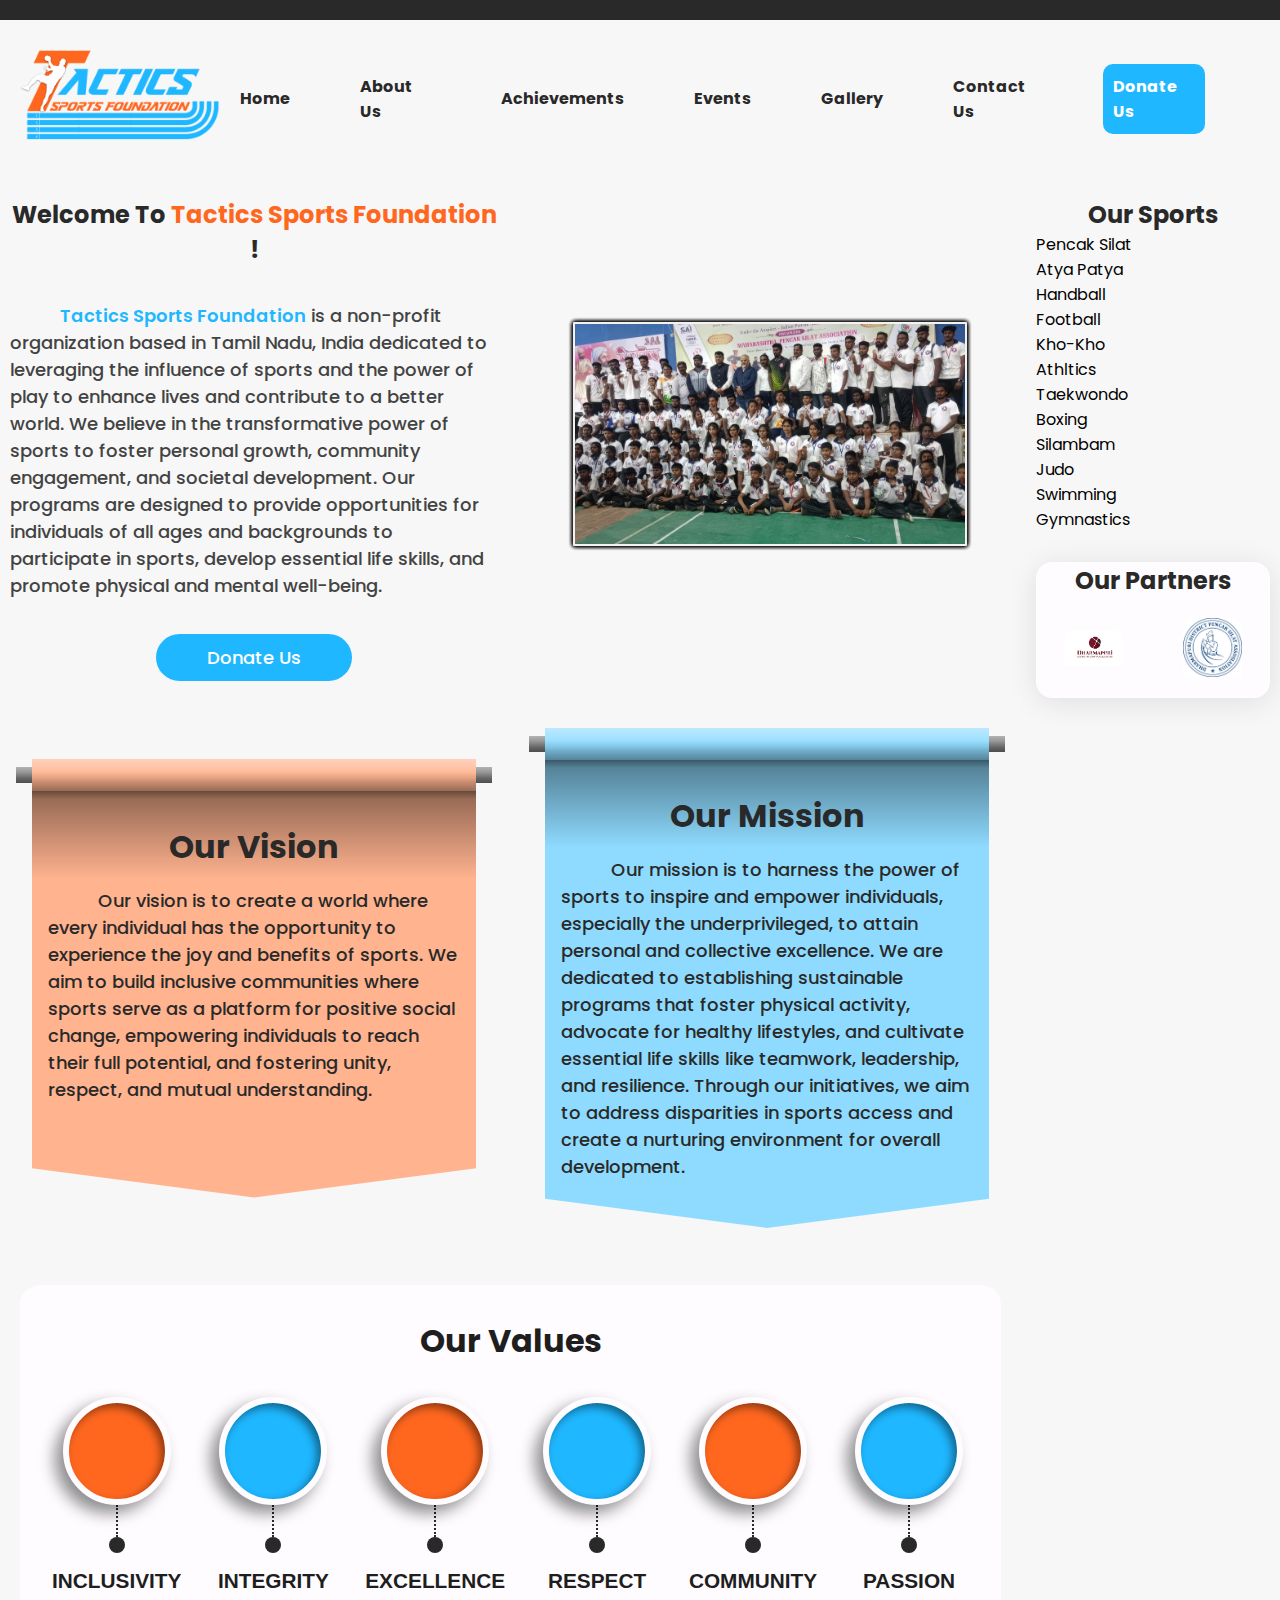
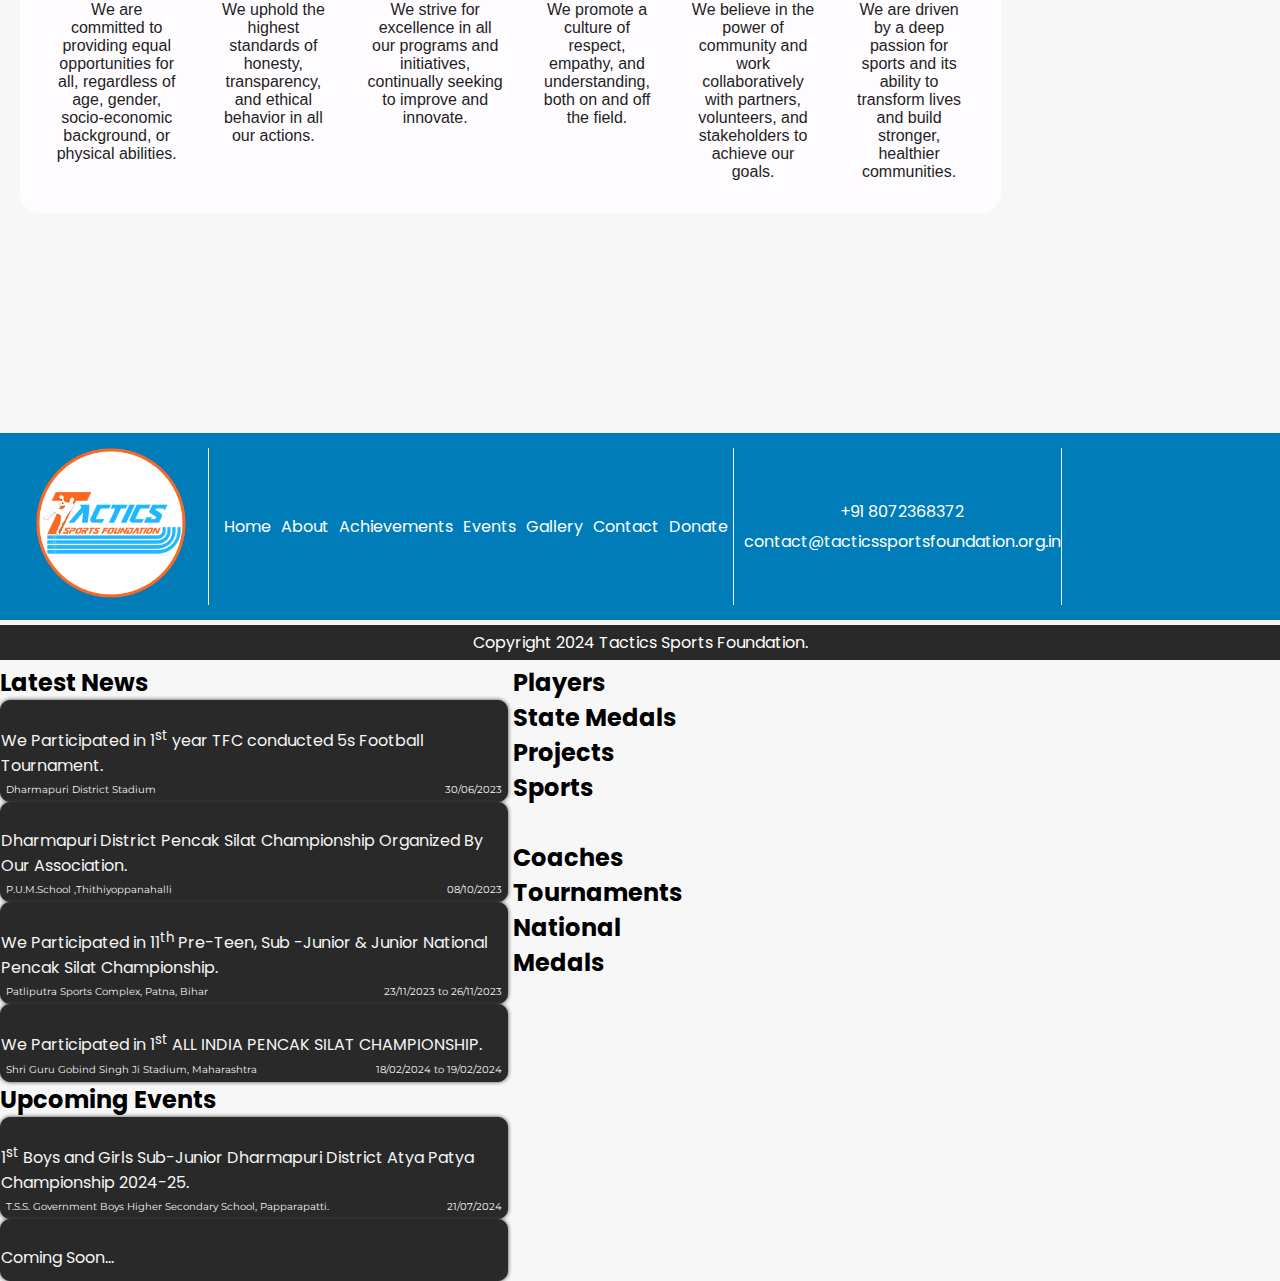
==== commit 6f488bc2: "Add files via upload" ====
--- a/index.html
+++ b/index.html
@@ -108,56 +108,170 @@
 
         <!-- News -->
 
+        <div class="info-content">
+
+            <div class="latest-news">
+                <div class="info-title">
+                    <h2>Latest News</h2>
+                </div>
+                <div class="news-blog">
+                    <img src="img/news-1.jpg" alt="" class="news-image">
+                    <p class="news-content">
+                        We Participated in 1<sup>st</sup> year TFC conducted 5s Football Tournament.
+                    </p>
+                    <div class="venue">
+                        <p><i class="fa-solid fa-map-location-dot"></i> Dharmapuri District Stadium</p>
+                        <p><i class="fa-solid fa-calendar-days"></i> 30/06/2023</p>
+                    </div>
+                </div>
+                <div class="news-blog">
+                    <img src="img/news-2.jpg" alt="" class="news-image">
+                    <p class="news-content">
+                        Dharmapuri District Pencak Silat Championship Organized By Our Association.
+                    </p>
+                    <div class="venue">
+                        <p><i class="fa-solid fa-map-location-dot"></i> P.U.M.School ,Thithiyoppanahalli</p>
+                        <p><i class="fa-solid fa-calendar-days"></i> 08/10/2023</p>
+                    </div>
+                </div>
+                <div class="news-blog">
+                    <img src="img/news-3.jpg" alt="" class="news-image">
+                    <p class="news-content">
+                        We Participated in 11<sup>th</sup> Pre-Teen, Sub -Junior & Junior National Pencak Silat
+                        Championship.
+                    </p>
+                    <div class="venue">
+                        <p><i class="fa-solid fa-map-location-dot"></i> Patliputra Sports Complex, Patna, Bihar</p>
+                        <p><i class="fa-solid fa-calendar-days"></i> 23/11/2023 to 26/11/2023</p>
+                    </div>
+                </div>
+                <div class="news-blog">
+                    <img src="img/news-4.jpg" alt="" class="news-image">
+                    <p class="news-content">
+                        We Participated in 1<sup>st</sup> ALL INDIA PENCAK SILAT CHAMPIONSHIP.
+                    </p>
+                    <div class="venue">
+                        <p><i class="fa-solid fa-map-location-dot"></i> Shri Guru Gobind Singh Ji Stadium, Maharashtra
+                        </p>
+                        <p><i class="fa-solid fa-calendar-days"></i> 18/02/2024 to 19/02/2024</p>
+                    </div>
+                </div>
+            </div>
+            <div class="upcoming-events">
+                <div class="up-info-title">
+                    <h2>Upcoming Events</h2>
+                </div>
+
+                <div class="news-blog">
+                    <img src="img/up-event-1.jpg" alt="" class="news-image">
+                    <p class="news-content">
+                        1<sup>st</sup> Boys and Girls Sub-Junior Dharmapuri District Atya Patya Championship 2024-25.
+                    </p>
+                    <div class="venue">
+                        <p><i class="fa-solid fa-map-location-dot"></i> T.S.S. Government Boys Higher Secondary School,
+                            Papparapatti. </p>
+                        <p><i class="fa-solid fa-calendar-days"></i> 21/07/2024</p>
+                    </div>
+                </div>
+
+                <div class="news-blog">
+                    <img src="img/up-event-2.jpg" alt="" class="news-image">
+                    <p class="news-content">
+                        Coming Soon...
+                    </p>
+                    <div class="venue">
+                        <!-- <p><i class="fa-solid fa-map-location-dot"></i> T.S.S. Government Boys Higher Secondary School, Papparapatti. </p>
+                        <p><i class="fa-solid fa-calendar-days"></i> 21/07/2024</p> -->
+                    </div>
+                </div>
+
+            </div>
+        </div>
+
+        <!-- Counter -->
+
+        <div class="content7">
+            <div class="container">
+                <div class="row text-center">
+                    <div class="col">
+                        <div class="counter">
+                            <h2 class="count-title count-number" data-to="2000"></h2>
+                            <h2 class="count-text">Players</h2>
+                        </div>
+                    </div>
+                    <div class="col">
+                        <div class="counter">
+                            <h2 class="count-title count-number" data-to="1000"></h2>
+                            <h2 class="count-text">State Medals</h2>
+                        </div>
+                    </div>
+                    <div class="col">
+                        <div class="counter">
+                            <h2 class="count-title count-number" data-to="3"></h2>
+                            <h2 class="count-text">Projects</h2>
+                        </div>
+                    </div>
+                    <div class="col">
+                        <div class="counter">
+                            <h2 class="count-title count-number" data-to="157"></h2>
+                            <h2 class="count-text">Sports</h2>
+                        </div>
+                    </div>
+                </div>
+            </div>
+            <div class="container">
+                <div class="row text-center">
+                    <div class="col">
+                        <div class="counter">
+                            <h2 class="count-title count-number" data-to="10"></h2>
+                            <h2 class="count-text">Coaches</h2>
+                        </div>
+                    </div>
+                    <div class="col">
+                        <div class="counter">
+                            <h2 class="count-title count-number" data-to="5"></h2>
+                            <h2 class="count-text">Tournaments</h2>
+                        </div>
+                    </div>
+                    <div class="col">
+                        <div class="counter">
+                            <h2 class="count-title count-number" data-to="50"></h2>
+                            <h2 class="count-text">National Medals</h2>
+                        </div>
+                    </div>
+                </div>
+            </div>
+        </div>
+
+
+        <!-- Silde Bar -->
+
         <div class="sidebar">
-            <h2>Latest News</h2>
-            <div class="news-blog">
-                <img src="img/IMG20240630145654 (3).jpg" alt="" class="news-image">
-                <p class="news-content">
-                    We Participated in 1<sup>st</sup> year TFC conducted 5s Football Tournament.
-                </p>
-                <div class="venue">
-                    <p><i class="fa-solid fa-map-location-dot"></i> Dharmapuri District Stadium</p>
-                    <p><i class="fa-solid fa-calendar-days"></i> 30/06/2023</p>
-                </div>
-            </div>
-            <div class="news-blog">
-                <img src="img/3rd-DHARMAPURI-DISTRICT-PENCAK-SILAT-CHAMPIONSHIP.jpeg" alt="" class="news-image">
-                <p class="news-content">
-                    Dharmapuri District Pencak Silat Championship Organized By Our Association.
-                </p>
-                <div class="venue">
-                    <p><i class="fa-solid fa-map-location-dot"></i> P.U.M.School ,Thithiyoppanahalli</p>
-                    <p><i class="fa-solid fa-calendar-days"></i> 08/10/2023</p>
-                </div>
-            </div>
-            <div class="news-blog">
-                <img src="img/11th-PRE-TEEN-SUB-JUNIOR-&-JUNIOR-NATIONAL-PENCAK-SILAT-CHAMPIONSHIP-1.jpeg" alt="" class="news-image">
-                <p class="news-content">
-                    We Participated in 11<sup>th</sup> Pre-Teen, Sub -Junior & Junior National Pencak Silat Championship.
-                </p>
-                <div class="venue">
-                    <p><i class="fa-solid fa-map-location-dot"></i> Patliputra Sports Complex, Patna, Bihar</p>
-                    <p><i class="fa-solid fa-calendar-days"></i> 23/11/2023 to 26/11/2023</p>
-                </div>
-            </div>
-            <div class="news-blog">
-                <img src="img/1st-ALL-INDIA-PENCAK-SILAT-CHAMPIONSHIP-2.jpeg" alt="" class="news-image">
-                <p class="news-content">
-                    We Participated in 1<sup>st</sup> ALL INDIA PENCAK SILAT CHAMPIONSHIP.
-                </p>
-                <div class="venue">
-                    <p><i class="fa-solid fa-map-location-dot"></i> Shri Guru Gobind Singh Ji Stadium, Maharashtra </p>
-                    <p><i class="fa-solid fa-calendar-days"></i> 18/02/2024 to 19/02/2024</p>
+            <div class="our-sports">
+                <h2>Our Sports</h2>
+                <div class="sports-marq">
+                    <div class="content-marq">
+                        <p>Pencak Silat</p>
+                        <p>Atya Patya</p>
+                        <p>Handball</p>
+                        <p>Football</p>
+                        <p>Kho-Kho</p>
+                        <p>Athltics</p>
+                        <p>Taekwondo</p>
+                        <p>Boxing</p>
+                        <p>Silambam</p>
+                        <p>Judo</p>
+                        <p>Swimming</p>
+                        <p>Gymnastics</p>
+                    </div>
                 </div>
             </div>
             <div class="our-partners">
                 <h2>Our Partners</h2>
                 <div class="partner-slide">
                     <div class="slider-items">
-                        <img src="img/dpi-atya-patya-asso.jpeg"
-                            alt="">
-                        <img src="img/dpi-pencak-silat-asso.jpeg"
-                            alt="">
+                        <img src="img/dpi-atya-patya-asso.jpeg" alt="">
+                        <img src="img/dpi-pencak-silat-asso.jpeg" alt="">
                     </div>
                 </div>
             </div>
@@ -167,7 +281,7 @@
 
         <div class="content3">
             <ul>
-                <li style="--accent-color:#FEFCFF">
+                <li style="--accent-color:#ffb38f">
                     <div class="icon"><i class="fa-solid fa-eye"></i></div>
                     <h2 class="title">Our Vision</h2>
                     <p class="descr">Our vision is to create a world where every individual has the opportunity to
@@ -187,7 +301,7 @@
 
         <div class="content4">
             <ul>
-                <li style="--accent-color:#FEFCFF">
+                <li style="--accent-color:#8fdbff">
                     <div class="icon"><i class="fa-solid fa-ranking-star"></i></div>
                     <h2 class="title">Our Mission</h2>
                     <p class="descr">Our mission is to harness the power of sports to inspire and empower individuals,
@@ -212,35 +326,35 @@
         <div class="content5">
             <h2>Our Values</h2>
             <ul>
-                <li style="--accent-color:#292929">
+                <li style="--accent-color:#ff671f">
                     <div class="icon"><i class="fa-solid fa-hand-holding-heart"></i></div>
                     <div class="title">Inclusivity</div>
                     <div class="descr">We are committed to providing equal opportunities for all, regardless of age,
                         gender, socio-economic
                         background, or physical abilities.</div>
                 </li>
-                <li style="--accent-color:#f0f0f0">
+                <li style="--accent-color:#1fb7ff">
                     <div class="icon"><i class="fa-solid fa-scale-balanced"></i></div>
                     <div class="title">Integrity</div>
                     <div class="descr">We uphold the highest standards of honesty, transparency, and ethical behavior in
                         all our actions.
                     </div>
                 </li>
-                <li style="--accent-color:#292929">
+                <li style="--accent-color:#ff671f">
                     <div class="icon"><i class="fa-solid fa-medal"></i></div>
                     <div class="title">Excellence</div>
                     <div class="descr">We strive for excellence in all our programs and initiatives, continually seeking
                         to improve and
                         innovate.</div>
                 </li>
-                <li style="--accent-color:#f0f0f0">
+                <li style="--accent-color:#1fb7ff">
                     <div class="icon"><i class="fa-solid fa-handshake"></i></div>
                     <div class="title">Respect</div>
                     <div class="descr">We promote a culture of respect, empathy, and understanding, both on and off the
                         field.
                     </div>
                 </li>
-                <li style="--accent-color:#292929">
+                <li style="--accent-color:#ff671f">
                     <div class="icon"><i class="fa-solid fa-people-group"></i></div>
                     <div class="title">Community</div>
                     <div class="descr">We believe in the power of community and work collaboratively with partners,
@@ -248,7 +362,7 @@
                         stakeholders to
                         achieve our goals.</div>
                 </li>
-                <li style="--accent-color:#f0f0f0">
+                <li style="--accent-color:#1fb7ff">
                     <div class="icon"><i class="fa-solid fa-hand-fist"></i></div>
                     <div class="title">Passion</div>
                     <div class="descr">We are driven by a deep passion for sports and its ability to transform lives and
@@ -291,6 +405,8 @@
                     referrerpolicy="strict-origin-when-cross-origin" allowfullscreen></iframe>
             </div>
         </div>
+
+
 
         <!-- Footer -->
 
@@ -338,6 +454,7 @@
 
     <!-- Script -->
     <script src="js/scripts.js"></script>
+    <script src="js/counter.js"></script>
 
 </body>
 
--- a/css/styles.css
+++ b/css/styles.css
@@ -11,6 +11,7 @@
     height: 100vh;
     box-sizing: border-box;
     font-family: 'Poppins', sans-serif;
+    background-color: #f7f7f7;
 }
 
 ::-moz-selection { /* Code for Firefox */
@@ -50,7 +51,7 @@
     grid-template-areas: "social contact";
     grid-template-columns: 1fr 1fr;
     grid-template-rows: auto;
-    background-color: #ff671f;
+    background-color: #292929;
     /* border: 5px solid #ff671f;
     border-radius: 10px;
     box-shadow: 0 0 4px #434343; */
@@ -74,7 +75,7 @@
 .header a {
     text-decoration: none;
     color: #ffffff;
-    transition: 0.3s;
+    transition: all 0.3s;
 }
 
 .header a:hover {
@@ -88,7 +89,7 @@
     grid-template-areas: "logo menu togg";
     grid-template-columns: 1fr 15fr 1fr;
     grid-template-rows: auto;
-    background-color: #ffffff;
+    background-color: #f7f7f7;
     /* border: 5px solid #ffffff;
     border-radius: 10px;
     box-shadow: 0 0 4px #434343; */
@@ -117,10 +118,10 @@
 
 .navbar a {
     text-decoration: none;
-    color: #1fb7ff;
+    color: #292929;
     font-weight: bold;
     padding: 10px;
-    transition: 0.3s;
+    transition: all 0.3s;
 }
 
 .menu-bar a:hover {
@@ -152,11 +153,11 @@
 }
 
 .dropdown-content a {
-    color: #1fb7ff;
+    color: #292929;
     padding: 12px 16px;
     text-decoration: none;
     display: block;
-    transition: 0.3s;
+    transition: all 0.3s;
 }
 
 .dropdown a:hover {
@@ -241,7 +242,7 @@
   margin: 0;
   display: grid;
   place-content: center;
-  background: #fff;
+  background: #f7f7f7;
   overflow: hidden;
 }
 .content2 .gallery {
@@ -335,8 +336,8 @@
     /* box-shadow: 0 0 4px #434343; */
     margin-top: 10px;
 }
-.sidebar h1{
-    color: #ff671f;
+.sidebar h2{
+    color: #292929;
     text-align: center;
 }
 
@@ -352,7 +353,7 @@
     border-radius: 10px;
     box-shadow: 0 0 4px #434343;
     color: #f5f5f5;
-    transition: 0.3s;
+    transition: all 0.3s;
 }
 .news-blog:hover{
     background-color: #f5f5f5;
@@ -378,7 +379,7 @@
 .our-partners{
   display: grid;
   place-items: center;
-  background: rgb(255, 255, 255);
+  background: rgb(254, 252, 255);
   border-radius: 16px;
   box-shadow: 0 4px 30px rgba(0, 0, 0, 0.1);
   /* backdrop-filter: blur(7.4px);
@@ -434,7 +435,7 @@
 
 .content3 {
     --color: rgba(30, 30, 30);
-    --bgColor: rgba(255, 255, 255);
+    --bgColor: rgba(247,247,247);
     /* min-height: 100vh; */
     display: flex;
     justify-content: center;
@@ -525,7 +526,7 @@
   .content3 ul li .title,
   .content3 ul li .descr {
     padding-inline: 1rem;
-    color: white;
+    color: #292929;
     /* text-shadow: 0 0 0.5rem rgba(0, 0, 0, 0.5); */
   }
 
@@ -549,7 +550,7 @@
 
 .content4 {
     --color: rgba(30, 30, 30);
-    --bgColor: rgba(255, 255, 255);
+    --bgColor: rgba(247,247,247);
     /* min-height: 100vh; */
     display: flex;
     justify-content: center;
@@ -638,7 +639,7 @@
   .content4 ul li .title,
   .content4 ul li .descr {
     padding-inline: 1rem;
-    color: white;
+    color: #292929;
     /* text-shadow: 0 0 0.5rem rgba(0, 0, 0, 0.5); */
   }
 
@@ -662,7 +663,7 @@
 
   .content5 {
     --color: rgba(30, 30, 30);
-    --bgColor: rgba(245, 245, 245);
+    --bgColor: rgba(254, 252, 255);
     --accent-color: #FF5733; /* Assuming you have an accent color */
     display: grid;
     align-content: center;
@@ -672,9 +673,12 @@
     color: var(--color);
     background: var(--bgColor);
     box-sizing: border-box; /* Ensure padding is included in the width */
+    border-radius: 20px;
+    margin: 20px;
   }
   
   .content5 h2 {
+    font-family: 'Poppins', sans-serif;
     text-align: center;
     font-size: xx-large;
     font-weight: bolder;
@@ -711,7 +715,6 @@
     aspect-ratio: 1;
     display: grid;
     place-items: center;
-    color: white;
     font-size: 40px;
     border: 6.4px solid var(--bgColor);
     border-radius: 50%;
@@ -719,12 +722,20 @@
     box-shadow: -8px 8px 16px rgba(0, 0, 0, 0.45),
       inset -4px 4px 8px rgba(0, 0, 0, 0.45);
   }
+  .content5 ul li:nth-child(odd) .icon {
+    color: #f7f7f7;
+}
+
+.content5 ul li:nth-child(even) .icon {
+    color: #292929;
+}
   
   .content5 ul li::before {
     content: "";
     grid-area: line;
     height: 32px;
     border-right: 2px dotted currentColor;
+    color: #292929;
   }
   
   .content5 ul li::after {
@@ -733,9 +744,10 @@
     width: 16px;
     aspect-ratio: 1;
     border-radius: 50%;
-    background: var(--accent-color);
+    background: #292929;
     justify-self: center;
     margin-bottom: 8px;
+    color: #292929;
   }
   
   .content5 ul li .title {
@@ -756,7 +768,7 @@
 .content6 {
     /* background-color: rgba(245, 245, 245); */
     display: grid;
-    grid-template-columns: repeat(2, 1fr); /* Four columns with equal width */
+    grid-template-columns: repeat(4, 1fr); /* Four columns with equal width */
     grid-template-rows: auto;
     gap: 20px; /* Adjust gap as needed */
     /* width: 95%; */
@@ -789,7 +801,7 @@
 /* Footer */
 
 .footer-logo img {
-    width: 250px;
+    width: 150px;
 }
 
 .footer{
@@ -816,13 +828,14 @@
 .footer-logo{
     display: flex;
     justify-content: center;
+    align-items: center;
     border-right: 1px solid #ffffff;
 }
 
 .footer a {
     text-decoration: none;
     color: #ffffff;
-    transition: 0.3s;
+    transition: all 0.3s;
 }
 
 .footer a:hover {
@@ -830,21 +843,24 @@
 }
 .navlink-list{
     display: flex;
-    flex-direction: column;
-    justify-content: center;
+    flex-direction: row;
+    justify-content: center;
+    align-items: center;
     gap: 10px;
     align-content: center;
     border-right: 1px solid #ffffff;
+    padding: 5px;
 
 }
 .address{
     display: flex;
     flex-direction: column;
     justify-content: center;
+    align-items: center;
     gap: 5px;
     align-content: center;
     color: #ffffff;
-    transition: 0.3s;
+    transition: all 0.3s;
     border-right: 1px solid #ffffff;
 
 }
@@ -862,7 +878,7 @@
 .footer-1 .social-footer i{
     font-size: 40px;
     color: #ffffff;
-    transition: 0.3s;
+    transition: all 0.3s;
 
 }
 .footer-1 .social-footer i:hover{
@@ -875,7 +891,7 @@
 .copywrite{
     display: flex;
     gap: 10px;
-    background-color: #ff671f;
+    background-color: #292929;
     /* border: 5px solid #ffffff; */
     /* border-radius: 10px; */
     padding: 5px;
--- a/css/responsive-tablet.css
+++ b/css/responsive-tablet.css
@@ -93,7 +93,7 @@
         position: absolute;
         top: 10px; /* Adjust as necessary */
         right: 20px;
-        background-color: #ffffff;
+        background-color: #f7f7f7;
         box-shadow: 0px 8px 16px 0px rgba(0,0,0,0.2);
         z-index: 1;
         width: 200px; /* Adjust width as necessary */
@@ -108,13 +108,13 @@
 
     .navbar #myLinks a:hover {
         background-color: #ff671f;
-        color: #ffffff;
+        color: #f7f7f7;
     }
 
     /* Active state */
     .navbar .active {
         background-color: #ff671f;
-        color: #ffffff;
+        color: #f7f7f7;
     }
 
     .navbar a.icon {
@@ -122,13 +122,13 @@
         position: absolute;
         top: 10px;
         right: 20px;
-        background-color: #ffffff;
+        background-color: #f7f7f7;
         padding: 10px;
         z-index: 2;
     }
 
     .navbar a.icon:hover {
-        background-color: #ffffff;
+        background-color: #f7f7f7;
         color: #1fb7ff;
     }
 
@@ -157,8 +157,9 @@
 
     .footer-logo {
         display: flex;
-        justify-content: left;
-/* Removing border-right for better alignment on tablets */
+        justify-content: center;
+        align-items: center;
+        /* Removing border-right for better alignment on tablets */
         padding-bottom: 10px; /* Adding padding for spacing */
     }
 
@@ -171,7 +172,7 @@
     }
 
     .address {
-/* Removing border-right for better alignment on tablets */
+        /* Removing border-right for better alignment on tablets */
         padding-bottom: 10px; /* Adding padding for spacing */
     }
 
@@ -236,7 +237,7 @@
         position: absolute;
         top: 10px; /* Adjust as necessary */
         right: 20px;
-        background-color: #ffffff;
+        background-color: #f7f7f7;
         box-shadow: 0px 8px 16px 0px rgba(0,0,0,0.2);
         z-index: 1;
         width: 200px; /* Adjust width as necessary */
@@ -251,13 +252,13 @@
 
     .about-navbar #myLinks a:hover {
         background-color: #ff671f;
-        color: #ffffff;
+        color: #f7f7f7;
     }
 
     /* Active state */
     .about-navbar .active {
         background-color: #ff671f;
-        color: #ffffff;
+        color: #f7f7f7;
     }
 
     .about-navbar a.icon {
@@ -265,13 +266,13 @@
         position: absolute;
         top: 10px;
         right: 20px;
-        background-color: #ffffff;
+        background-color: #f7f7f7;
         padding: 10px;
         z-index: 2;
     }
 
     .about-navbar a.icon:hover {
-        background-color: #ffffff;
+        background-color: #f7f7f7;
         color: #1fb7ff;
     }
 
@@ -317,7 +318,8 @@
 
     .about-footer .footer-logo {
         display: flex;
-        justify-content: left;
+        justify-content: center;
+        align-items: center;
 /* Removing border-right for better alignment on tablets */
         padding-bottom: 10px; /* Adding padding for spacing */
     }
@@ -391,7 +393,7 @@
         position: absolute;
         top: 10px; /* Adjust as necessary */
         right: 20px;
-        background-color: #ffffff;
+        background-color: #f7f7f7;
         box-shadow: 0px 8px 16px 0px rgba(0,0,0,0.2);
         z-index: 1;
         width: 200px; /* Adjust width as necessary */
@@ -406,13 +408,13 @@
 
     .acheive-navbar #myLinks a:hover {
         background-color: #ff671f;
-        color: #ffffff;
+        color: #f7f7f7;
     }
 
     /* Active state */
     .acheive-navbar .active {
         background-color: #ff671f;
-        color: #ffffff;
+        color: #f7f7f7;
     }
 
     .acheive-navbar a.icon {
@@ -420,13 +422,13 @@
         position: absolute;
         top: 10px;
         right: 20px;
-        background-color: #ffffff;
+        background-color: #f7f7f7;
         padding: 10px;
         z-index: 2;
     }
 
     .acheive-navbar a.icon:hover {
-        background-color: #ffffff;
+        background-color: #f7f7f7;
         color: #1fb7ff;
     }
 
@@ -437,7 +439,8 @@
 
     .acheive-footer .footer-logo {
         display: flex;
-        justify-content: left;
+        justify-content: center;
+        align-items: center;
 /* Removing border-right for better alignment on tablets */
         padding-bottom: 10px; /* Adding padding for spacing */
     }
@@ -512,7 +515,7 @@
         position: absolute;
         top: 10px; /* Adjust as necessary */
         right: 20px;
-        background-color: #ffffff;
+        background-color: #f7f7f7;
         box-shadow: 0px 8px 16px 0px rgba(0,0,0,0.2);
         z-index: 1;
         width: 200px; /* Adjust width as necessary */
@@ -527,13 +530,13 @@
 
     .events-navbar #myLinks a:hover {
         background-color: #ff671f;
-        color: #ffffff;
+        color: #f7f7f7;
     }
 
     /* Active state */
     .events-navbar .active {
         background-color: #ff671f;
-        color: #ffffff;
+        color: #f7f7f7;
     }
 
     .events-navbar a.icon {
@@ -541,13 +544,13 @@
         position: absolute;
         top: 10px;
         right: 20px;
-        background-color: #ffffff;
+        background-color: #f7f7f7;
         padding: 10px;
         z-index: 2;
     }
 
     .events-navbar a.icon:hover {
-        background-color: #ffffff;
+        background-color: #f7f7f7;
         color: #1fb7ff;
     }
 
@@ -558,7 +561,8 @@
 
     .events-footer .footer-logo {
         display: flex;
-        justify-content: left;
+        justify-content: center;
+        align-items: center;
 /* Removing border-right for better alignment on tablets */
         padding-bottom: 10px; /* Adding padding for spacing */
     }
--- a/css/responsive-smartphone.css
+++ b/css/responsive-smartphone.css
@@ -93,7 +93,7 @@
         position: absolute;
         top: 10px; /* Adjust as necessary */
         right: 20px;
-        background-color: #ffffff;
+        background-color: #f7f7f7;
         box-shadow: 0px 8px 16px 0px rgba(0,0,0,0.2);
         z-index: 1;
         width: 200px; /* Adjust width as necessary */
@@ -108,13 +108,13 @@
 
     .navbar #myLinks a:hover {
         background-color: #ff671f;
-        color: #ffffff;
+        color: #f7f7f7;
     }
 
     /* Active state */
     .navbar .active {
         background-color: #ff671f;
-        color: #ffffff;
+        color: #f7f7f7;
     }
 
     .navbar a.icon {
@@ -122,13 +122,13 @@
         position: absolute;
         top: 10px;
         right: 20px;
-        background-color: #ffffff;
+        background-color: #f7f7f7;
         padding: 10px;
         z-index: 2;
     }
 
     .navbar a.icon:hover {
-        background-color: #ffffff;
+        background-color: #f7f7f7;
         color: #1fb7ff;
     }
 
@@ -145,28 +145,38 @@
     }
 
     .footer-1 {
-        grid-template-columns: 1fr; /* Adjusting to a single column on mobile */
-    }
-
-    .footer-logo,
-    .navlink-list,
+
+        grid-template-columns: repeat(1, 1fr); /* Adjusting to two columns on tablets */
+    }
+
+    .footer-logo {
+        display: flex;
+        justify-content: center;
+        align-items: center;
+        border-right: none;/* Removing border-right for better alignment on tablets */
+        padding-bottom: 10px; /* Adding padding for spacing */
+    }
+
+    .navlink-list {
+        display: flex;
+        flex-direction: column;
+        justify-content: center;
+        align-items: center;
+        border-right: none; /* Removing border-right for better alignment on tablets */
+        padding-bottom: 10px; /* Adding padding for spacing */
+    }
+
     .address {
-        border-right: none; /* Removing border-right for better alignment on mobile */
+        border-right: none;/* Removing border-right for better alignment on tablets */
         padding-bottom: 10px; /* Adding padding for spacing */
-        border-bottom: 1px solid #ffffff;
-    }
-    .navlink-list{
-        display: flex;
-        align-items: center;
     }
 
     .social-footer {
-        flex-direction: row; /* Aligning social icons horizontally on mobile */
-        justify-content: center; /* Centering social icons on mobile */
+        justify-content: center; /* Centering social icons on tablets */
     }
 
     .social-footer i {
-        font-size: 30px; /* Adjusting size of social icons on mobile */
+        font-size: 30px; /* Adjusting size of social icons on tablets */
     }
 
     .content2 .gallery {
@@ -229,7 +239,7 @@
         position: absolute;
         top: 10px; /* Adjust as necessary */
         right: 20px;
-        background-color: #ffffff;
+        background-color: #f7f7f7;
         box-shadow: 0px 8px 16px 0px rgba(0,0,0,0.2);
         z-index: 1;
         width: 200px; /* Adjust width as necessary */
@@ -244,13 +254,13 @@
 
     .about-navbar #myLinks a:hover {
         background-color: #ff671f;
-        color: #ffffff;
+        color: #f7f7f7;
     }
 
     /* Active state */
     .about-navbar .active {
         background-color: #ff671f;
-        color: #ffffff;
+        color: #f7f7f7;
     }
 
     .about-navbar a.icon {
@@ -258,13 +268,13 @@
         position: absolute;
         top: 10px;
         right: 20px;
-        background-color: #ffffff;
+        background-color: #f7f7f7;
         padding: 10px;
         z-index: 2;
     }
 
     .about-navbar a.icon:hover {
-        background-color: #ffffff;
+        background-color: #f7f7f7;
         color: #1fb7ff;
     }
 
@@ -314,7 +324,7 @@
     .about-footer .address {
         border-right: none; /* Removing border-right for better alignment on mobile */
         padding-bottom: 10px; /* Adding padding for spacing */
-        border-bottom: 1px solid #ffffff;
+        border-bottom: 1px solid #f7f7f7;
     }
     .about-footer .navlink-list{
         display: flex;
@@ -379,7 +389,7 @@
         position: absolute;
         top: 10px; /* Adjust as necessary */
         right: 20px;
-        background-color: #ffffff;
+        background-color: #f7f7f7;
         box-shadow: 0px 8px 16px 0px rgba(0,0,0,0.2);
         z-index: 1;
         width: 200px; /* Adjust width as necessary */
@@ -394,13 +404,13 @@
 
     .acheive-navbar #myLinks a:hover {
         background-color: #ff671f;
-        color: #ffffff;
+        color: #f7f7f7;
     }
 
     /* Active state */
     .acheive-navbar .active {
         background-color: #ff671f;
-        color: #ffffff;
+        color: #f7f7f7;
     }
 
     .acheive-navbar a.icon {
@@ -408,13 +418,13 @@
         position: absolute;
         top: 10px;
         right: 20px;
-        background-color: #ffffff;
+        background-color: #f7f7f7;
         padding: 10px;
         z-index: 2;
     }
 
     .acheive-navbar a.icon:hover {
-        background-color: #ffffff;
+        background-color: #f7f7f7;
         color: #1fb7ff;
     }
 
@@ -427,7 +437,7 @@
     .acheive-footer .address {
         border-right: none; /* Removing border-right for better alignment on mobile */
         padding-bottom: 10px; /* Adding padding for spacing */
-        border-bottom: 1px solid #ffffff;
+        border-bottom: 1px solid #f7f7f7;
     }
     .acheive-footer .navlink-list{
         display: flex;
@@ -532,7 +542,7 @@
         position: absolute;
         top: 10px; /* Adjust as necessary */
         right: 20px;
-        background-color: #ffffff;
+        background-color: #f7f7f7;
         box-shadow: 0px 8px 16px 0px rgba(0,0,0,0.2);
         z-index: 1;
         width: 200px; /* Adjust width as necessary */
@@ -547,13 +557,13 @@
 
     .events-navbar #myLinks a:hover {
         background-color: #ff671f;
-        color: #ffffff;
+        color: #f7f7f7;
     }
 
     /* Active state */
     .events-navbar .active {
         background-color: #ff671f;
-        color: #ffffff;
+        color: #f7f7f7;
     }
 
     .events-navbar a.icon {
@@ -561,13 +571,13 @@
         position: absolute;
         top: 10px;
         right: 20px;
-        background-color: #ffffff;
+        background-color: #f7f7f7;
         padding: 10px;
         z-index: 2;
     }
 
     .events-navbar a.icon:hover {
-        background-color: #ffffff;
+        background-color: #f7f7f7;
         color: #1fb7ff;
     }
 
@@ -580,7 +590,7 @@
     .events-footer .address {
         border-right: none; /* Removing border-right for better alignment on mobile */
         padding-bottom: 10px; /* Adding padding for spacing */
-        border-bottom: 1px solid #ffffff;
+        border-bottom: 1px solid #f7f7f7;
     }
     .events-footer .navlink-list{
         display: flex;
